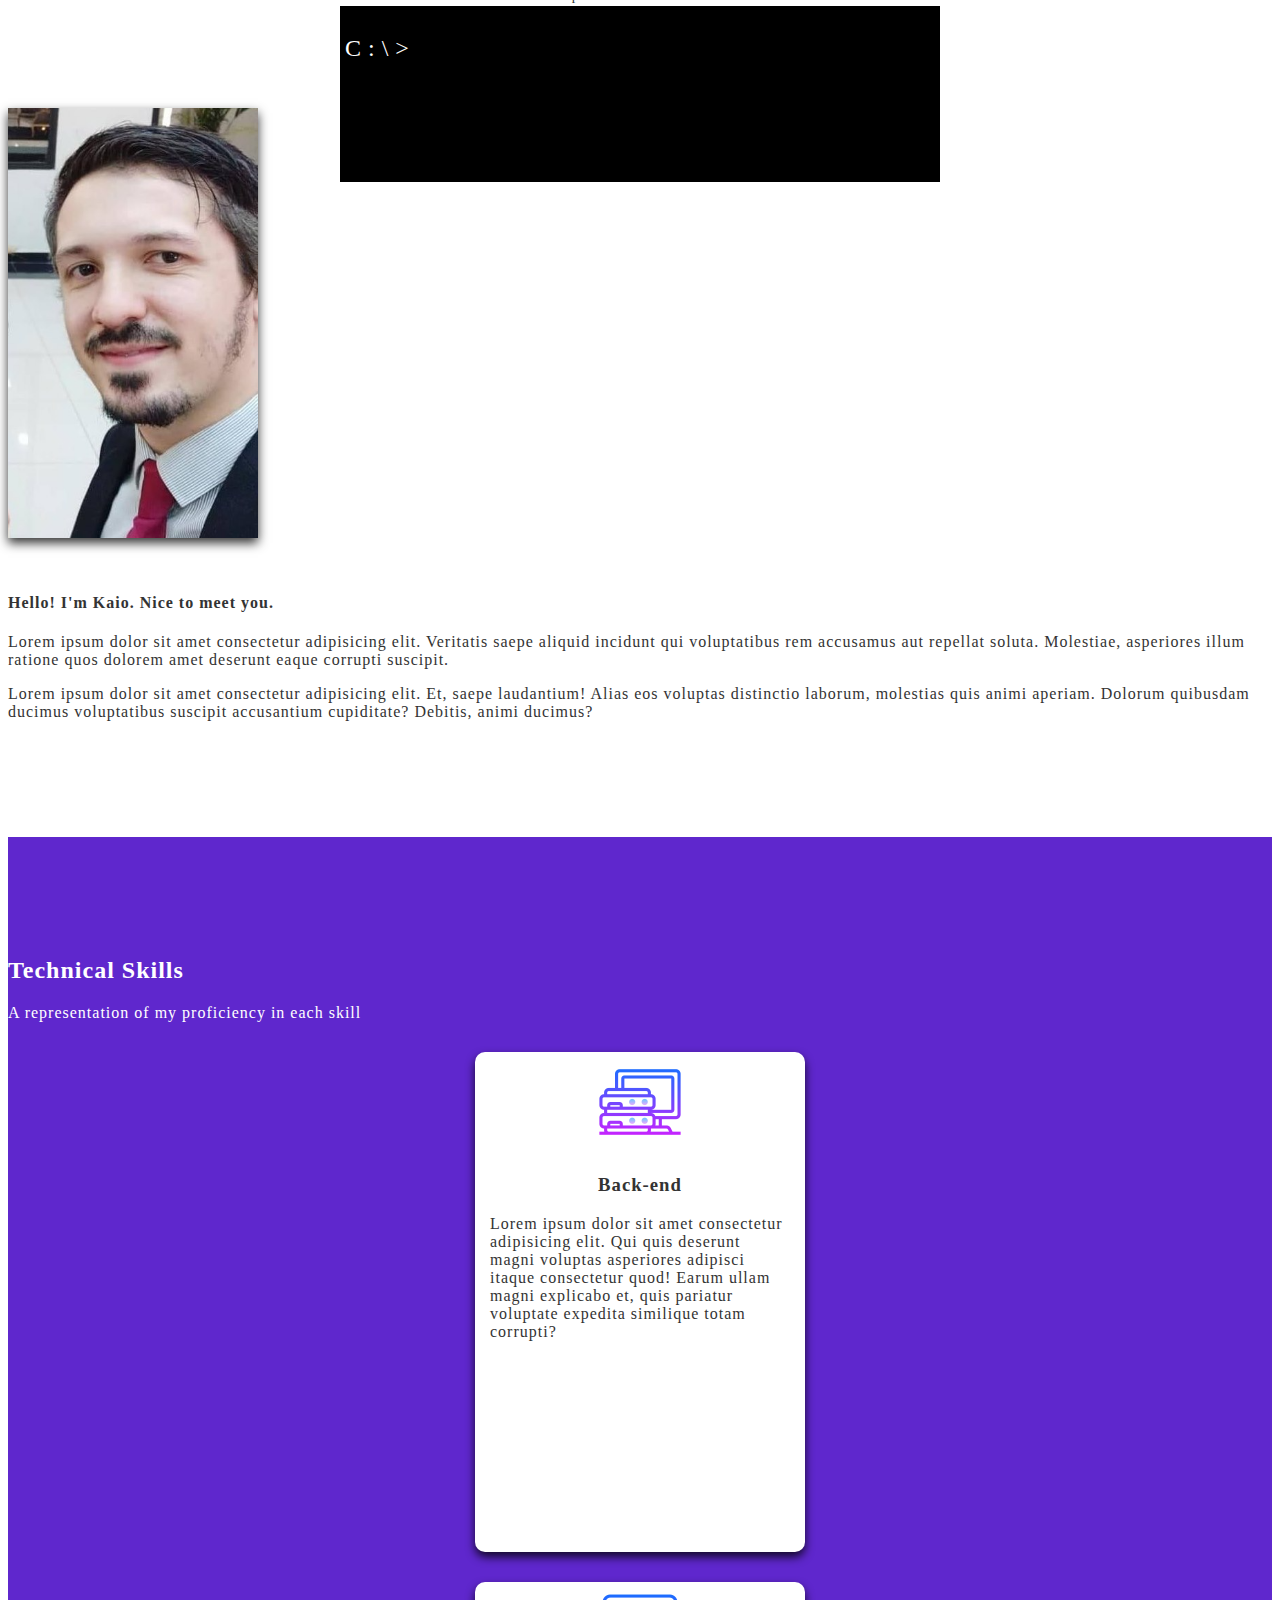
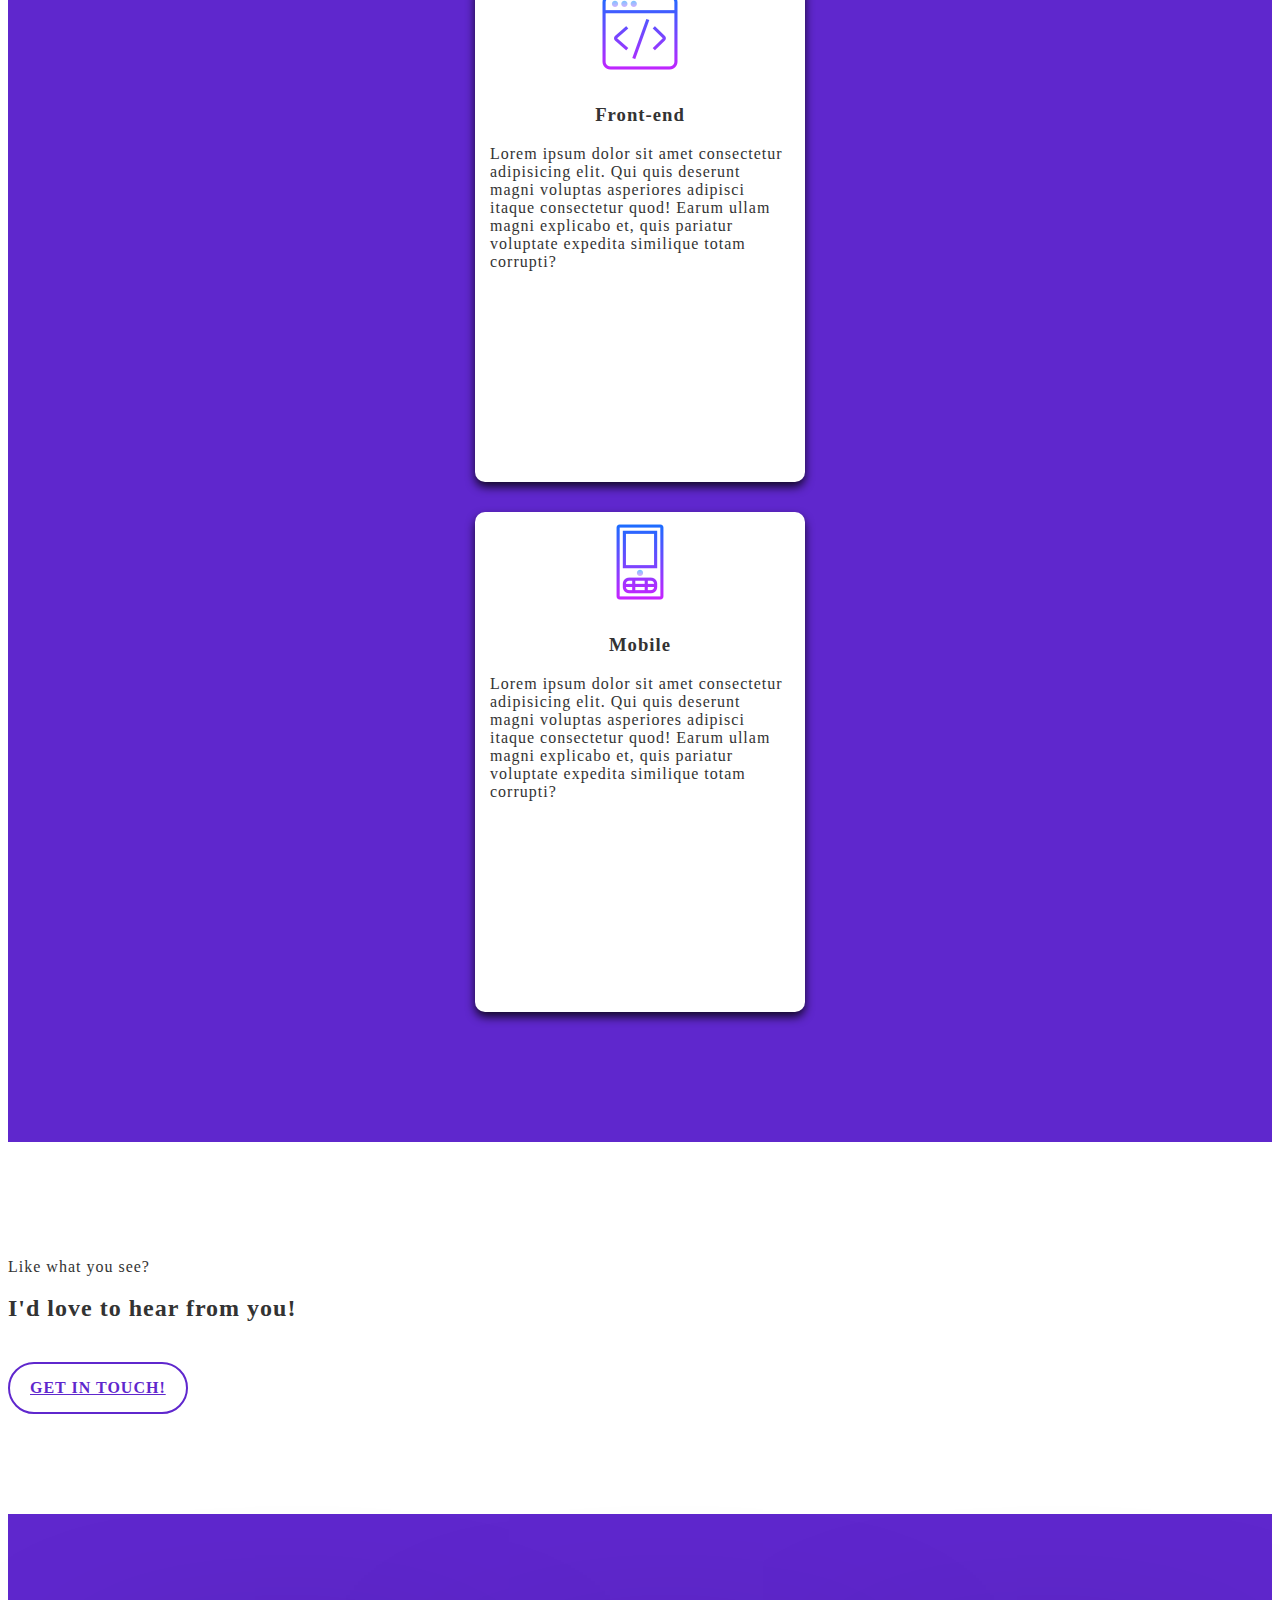
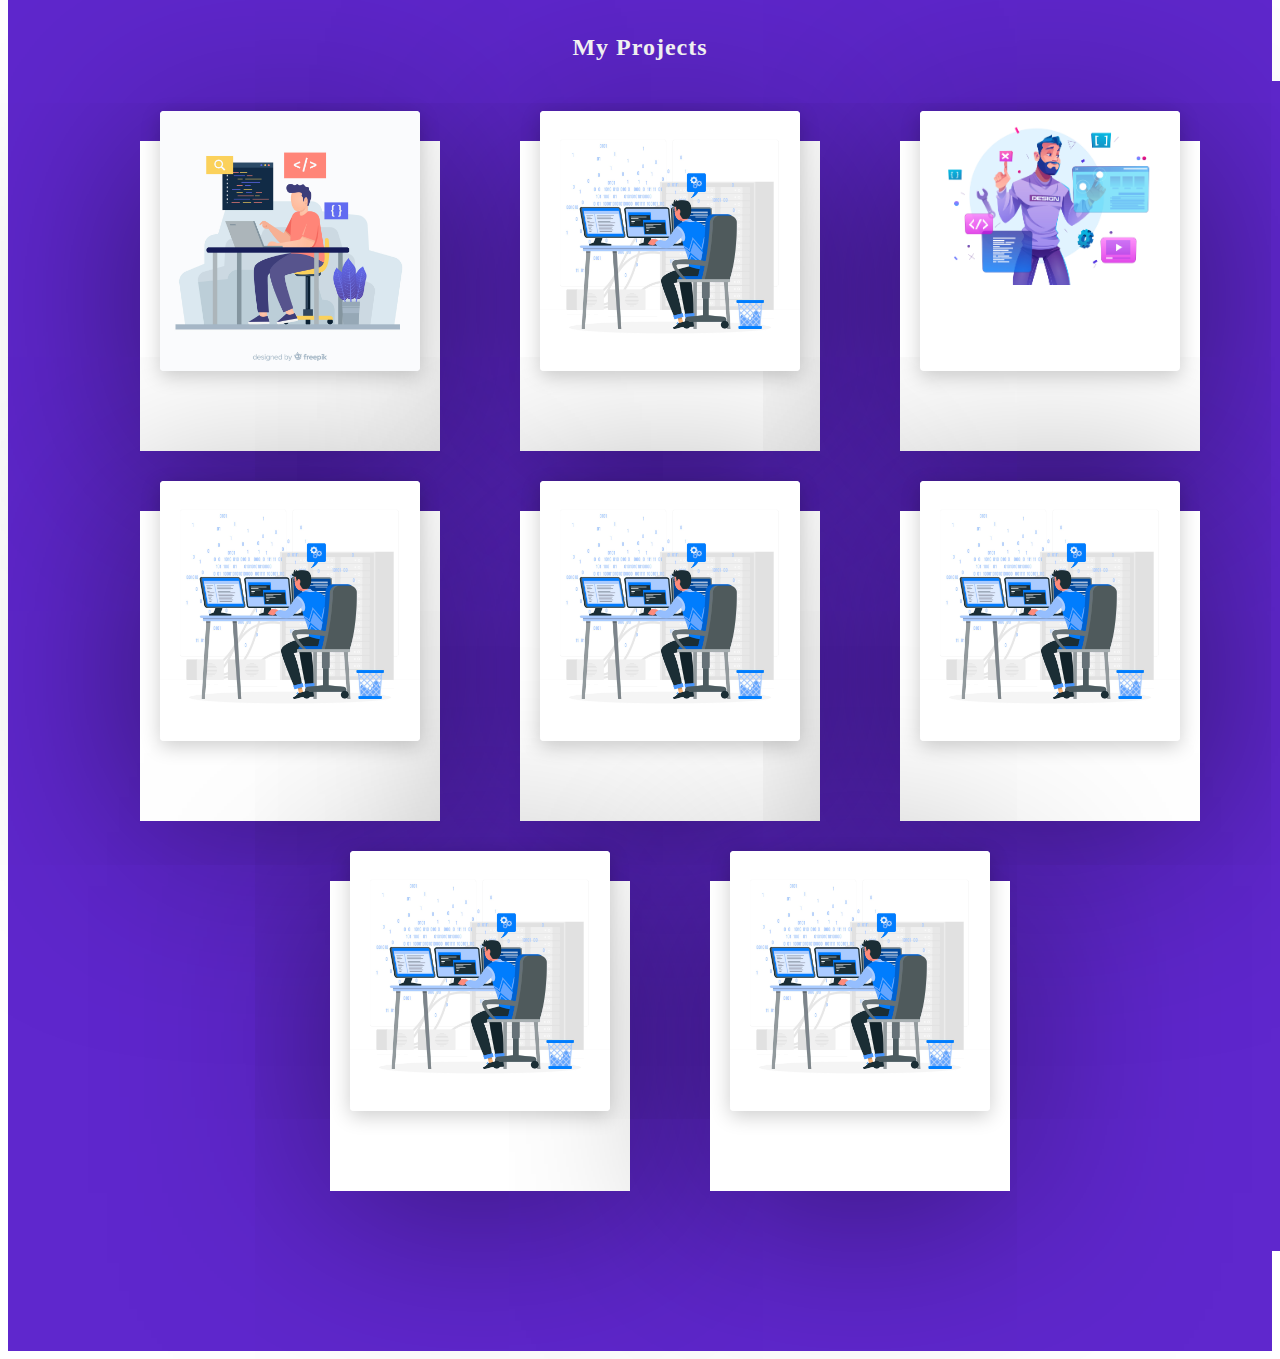
==== index.html @ 1a6bdb01 "first - push project" ====
<!DOCTYPE html>
<html lang="en">
  <head>
    <meta charset="UTF-8" />
    <meta name="viewport" content="width=device-width, initial-scale=1.0" />
    <title>Kaio Pomini Portfolio</title>

    <link rel="stylesheet" href="css/superslides.css" />
    <link rel="stylesheet" href="css/owl.carousel.min.css" />
    <link
      rel="stylesheet"
      href="https://cdn.jsdelivr.net/npm/bootstrap@4.5.3/dist/css/bootstrap.min.css"
      integrity="sha384-TX8t27EcRE3e/ihU7zmQxVncDAy5uIKz4rEkgIXeMed4M0jlfIDPvg6uqKI2xXr2"
      crossorigin="anonymous"
    />
    <script
      src="https://code.jquery.com/jquery-3.5.1.js"
      integrity="sha256-QWo7LDvxbWT2tbbQ97B53yJnYU3WhH/C8ycbRAkjPDc="
      crossorigin="anonymous"
    ></script>
    <link rel="stylesheet" href="css/style.css" />
  </head>

  <body>
    <div id="slides">
      <div class="overlay"></div>
      <div class="slides-container">
        <img src="img/dev-img.jpg" alt="" />
        <img src="img/dev2-img.jpg" alt="" />
        <img src="img/dev3-img.jpg" alt="" />
      </div>

      <div class="title-message">
        <div class="heading">
          <p class="main">KAIO POMINI</p>

          <div class="fake-terminal">
            <div class="menu-terminal">
              <img src="img/icons/terminal-icon.png" class="terminal-icon" />
              <span>Administrator: Command Prompt</span>
            </div>
            <div class="terminal-content">
              <p>C:\></p>
              <p class="typed"></p>
            </div>
          </div>
        </div>
      </div>
    </div>

    <div id="about" class="section">
      <div class="container">
        <div class="row">
          <div class="col-md-5">
            <img src="img/me.png" alt="about" class="about-image" />
          </div>
          <div class="col md-7">
            <h4>Hello! I'm Kaio. Nice to meet you.</h4>
            <p>
              Lorem ipsum dolor sit amet consectetur adipisicing elit. Veritatis
              saepe aliquid incidunt qui voluptatibus rem accusamus aut repellat
              soluta. Molestiae, asperiores illum ratione quos dolorem amet
              deserunt eaque corrupti suscipit.
            </p>
            <p>
              Lorem ipsum dolor sit amet consectetur adipisicing elit. Et, saepe
              laudantium! Alias eos voluptas distinctio laborum, molestias quis
              animi aperiam. Dolorum quibusdam ducimus voluptatibus suscipit
              accusantium cupiditate? Debitis, animi ducimus?
            </p>
          </div>
        </div>
      </div>
    </div>

    <div id="skills" class="skills-section section">
      <div class="container">
        <div class="row">
          <div class="col-md-12 text-center">
            <h2>Technical Skills</h2>
            <p>A representation of my proficiency in each skill</p>
					</div>
				</div>
				<div class="row justify-content-md-center">
					<div class="col-lg-4 flex-center">
						<div class="card-container">
							<img src="img/back-end.png">
							<h3>Back-end</h3>
							<p>Lorem ipsum dolor sit amet consectetur adipisicing elit. Qui quis deserunt magni voluptas asperiores adipisci itaque consectetur quod! Earum ullam magni explicabo et, quis pariatur voluptate expedita similique totam corrupti?</p>
						</div>
					</div>
					<div class="col-lg-4 flex-center">
						<div class="card-container">
							<img src="img/front-end.png">
							<h3>Front-end</h3>
							<p>Lorem ipsum dolor sit amet consectetur adipisicing elit. Qui quis deserunt magni voluptas asperiores adipisci itaque consectetur quod! Earum ullam magni explicabo et, quis pariatur voluptate expedita similique totam corrupti?</p>
						</div>
					</div>
					<div class="col-lg-4 flex-center">
						<div class="card-container">
							<img src="img/mobile.png">
							<h3>Mobile</h3>
							<p>Lorem ipsum dolor sit amet consectetur adipisicing elit. Qui quis deserunt magni voluptas asperiores adipisci itaque consectetur quod! Earum ullam magni explicabo et, quis pariatur voluptate expedita similique totam corrupti?</p>
						</div>
					</div>
				</div>
					

          <!-- <div class="owl-carousel owl-theme">
            <div class="item"><h4>1</h4></div>
            <div class="item"><h4>2</h4></div>
            <div class="item"><h4>3</h4></div>
            <div class="item"><h4>4</h4></div>
            <div class="item"><h4>5</h4></div>
            <div class="item"><h4>6</h4></div>
            <div class="item"><h4>7</h4></div>
            <div class="item"><h4>8</h4></div>
            <div class="item"><h4>9</h4></div>
            <div class="item"><h4>10</h4></div>
            <div class="item"><h4>11</h4></div>
            <div class="item"><h4>12</h4></div>
					</div> -->
					

        
      </div>
		</div>
		
		<div id="contact" class="contact-section section">
			<div class="col-md-12 text-center">
				<p class="sub-heading">Like what you see?</p>
				<h2>I'd love to hear from you!</h2>
				<a href="mailTo:kaiopomini@gmail.com" class="contact-button"> GET IN TOUCH!</a>
			</div>
		</div>


		<div id="preview-projects" class="preview-projects-section section">
			<h2>My Projects</h2>
			<div class="card-projects-container">
				<div class="card-projects">
					
					<div class="img-box">
						<img src="img/dev-img.jpg">
					</div>
					<div class="content">
						<h2>My first site</h2>
						<p>Node.js, express, handlebars, css, html, mongodb, javascript</p>
						<a href="" class="button git">GIT</a>
						<a href="" class="button preview">Preview</a>
					</div>
				</div>

				<div class="card-projects">
					<div class="img-box">
						<img src="img/dev2-img.jpg">
					</div>
					<div class="content">
						<h2>My second project site</h2>
						<p>Node.js, express, handlebars, css, html, mongodb, javascript, bootstrap</p>
						<a href="" class="button git">GIT</a>
						<a href="" class="button preview">Preview</a>
					</div>
				</div>

				<div class="card-projects">
					<div class="img-box">
						<img src="img/dev3-img.jpg">
					</div>
					<div class="content">
						<h2>More Projects</h2>
						<p>Node.js, express, handlebars, css, html</p>
						<a href="" class="button git">GIT</a>
						<a href="" class="button preview">Preview</a>
					</div>
				</div>

				<div class="card-projects">
					<div class="img-box">
						<img src="img/dev2-img.jpg">
					</div>
					<div class="content">
						<h2>My second project site</h2>
						<p>Node.js, express, handlebars, css, html, mongodb, javascript, bootstrap</p>
						<a href="" class="button git">GIT</a>
						<a href="" class="button preview">Preview</a>
					</div>
				</div>

				<div class="card-projects">
					<div class="img-box">
						<img src="img/dev2-img.jpg">
					</div>
					<div class="content">
						<h2>My second project site</h2>
						<p>Node.js, express, handlebars, css, html, mongodb, javascript, bootstrap</p>
						<a href="" class="button git">GIT</a>
						<a href="" class="button preview">Preview</a>
					</div>
				</div>

				<div class="card-projects">
					<div class="img-box">
						<img src="img/dev2-img.jpg">
					</div>
					<div class="content">
						<h2>My second project site</h2>
						<p>Node.js, express, handlebars, css, html, mongodb, javascript, bootstrap</p>
						<a href="" class="button git">GIT</a>
						<a href="" class="button preview">Preview</a>
					</div>
				</div>

				<div class="card-projects">
					<div class="img-box">
						<img src="img/dev2-img.jpg">
					</div>
					<div class="content">
						<h2>My second project site</h2>
						<p>Node.js, express, handlebars, css, html, mongodb, javascript, bootstrap</p>
						<a href="" class="button git">GIT</a>
						<a href="" class="button preview">Preview</a>
					</div>
				</div>

				<div class="card-projects">
					<div class="img-box">
						<img src="img/dev2-img.jpg">
					</div>
					<div class="content">
						<h2>My second project site</h2>
						<p>Node.js, express, handlebars, css, html, mongodb, javascript, bootstrap</p>
						<a href="" class="button git">GIT</a>
						<a href="" class="button preview">Preview</a>
					</div>
				</div>

			</div>
		</div>

		



    <script src="js/owl.carousel.min.js"></script>
    <script src="js/typed.min.js"></script>
    <script src="js/jquery.superslides.min.js"></script>
    <script
      src="https://cdn.jsdelivr.net/npm/popper.js@1.16.1/dist/umd/popper.min.js"
      integrity="sha384-9/reFTGAW83EW2RDu2S0VKaIzap3H66lZH81PoYlFhbGU+6BZp6G7niu735Sk7lN"
      crossorigin="anonymous"
    ></script>
    <script
      src="https://cdn.jsdelivr.net/npm/bootstrap@4.5.3/dist/js/bootstrap.min.js"
      integrity="sha384-w1Q4orYjBQndcko6MimVbzY0tgp4pWB4lZ7lr30WKz0vr/aWKhXdBNmNb5D92v7s"
      crossorigin="anonymous"
    ></script>
    <script src="./js/script.js"></script>
  </body>
</html>
---- css/superslides.css ----
#slides {
  position: relative;
}
#slides .slides-container {
  display: none;
}
#slides .scrollable {
  *zoom: 1;
  position: relative;
  top: 0;
  left: 0;
  overflow-y: auto;
  -webkit-overflow-scrolling: touch;
  height: 100%;
}
#slides .scrollable:after {
  content: "";
  display: table;
  clear: both;
}

.slides-navigation {
  margin: 0 auto;
  position: absolute;
  z-index: 3;
  top: 46%;
  width: 100%;
}
.slides-navigation a {
  position: absolute;
  display: block;
}
.slides-navigation a.prev {
  left: 0;
}
.slides-navigation a.next {
  right: 0;
}

.slides-pagination {
  position: absolute;
  z-index: 3;
  bottom: 0;
  text-align: center;
  width: 100%;
}
.slides-pagination a {
  border: 2px solid #222;
  border-radius: 15px;
  width: 10px;
  height: 10px;
  display: -moz-inline-stack;
  display: inline-block;
  vertical-align: middle;
  *vertical-align: auto;
  zoom: 1;
  *display: inline;
  background-image: url("[data-uri]");
  margin: 2px;
  overflow: hidden;
  text-indent: -100%;
}
.slides-pagination a.current {
  background: #222;
}
---- css/style.css ----
/* welcome page - Slides */

body{
    font-size: 16px;
    color: #333;
    background-color: #fff;
    letter-spacing: 1px;
}
.overlay {
    width: 100%;
    height: 100%;
    position: absolute;
    z-index: 4;
    background-color: rgba(0, 0, 0, 0.3);
    
}
.slides-container {
    filter: blur(4px)
}


.title-message {
    position: absolute;
    width: 100%;
    height: 320px;
    top: 50%;
    z-index: 5;
    text-align: center;
    margin-top: -150px;
  

}
.title-message .heading p {
    color: #fff;
    text-shadow: 3px 3px 02px rgba(0, 0, 0, 1);
    font-weight: 100;
    letter-spacing: 7px
}

.title-message .heading .main {
    font-size: 50px;
}


.typed-cursor {
    color: #fff;
    font-weight: 1000;
}

.fake-terminal {
    width: 600px;
    height: 200px;
    background: #000;
    position: absolute;
    top: 70%;  
    left: 50%;
    transform: translate(-50%,-50%);
    border: 1px solid #fff;
}
.menu-terminal {
    height: 24px;
    background: #fff;
    text-align: left;
    padding-left: 5px;
    font-size: 14px;
}

.terminal-content{
    display: flex;
    padding-left: 5px;
    padding-top: 5px;
    font-size: 24px;
}
.terminal-icon {
    width: 18px;
    height: 18px;
    background-size: cover;
    background-repeat: no-repeat;
}

/* about */
.section {
    padding: 100px 0;
}

.about-image {
    max-width: 100%;
    width: 250px;
    box-shadow: 0px 5px 10px rgba(0, 0, 0, 0.8);
    margin-bottom: 30px;
}

/* skills section */
.skills-section{
    background-color: #5f27cd;
    color: #fff;

}

/* cards */
.flex-center {
    display: flex;
    align-items: center;
    justify-content: center;
    margin: 30px 0
}
.card-container{
    min-width: 300px;
    max-width: 300px;
    height: 500px;
    padding: 0 15px;
    background-color: #fff;
    color: #333;
    border-radius: 10px;
    box-shadow: 0px 5px 10px rgba(0, 0, 0, 0.8);

}
.card-container img {
    position: relative; 
    left: 50%;
    transform: translateX(-50%);
}
.card-container h3 {
    text-align: center;
}

/* contact */

.contact-button {
    color: #5f27cd;
    font-weight: bold;
    padding: 15px 20px;
    display: inline-block;
    margin-top: 20px;
    border: 2px solid #5f27cd;
    border-radius: 30px;
    transition: 0.5s;
    
}

.contact-button:hover {
    text-decoration: none;
    color: #fff;
    background-color: #5f27cd;
}

/* projects preview */  

.preview-projects-section {
    /* margin: 0; */
    /* padding: 0; */
    /* display: flex; */
    justify-content:center;
    align-items:center;
    background-color: #5f27cd;
    color: #fff;
    text-align: center;

}

.card-projects-container {
    background-color: #5f27cd;
    position: relative;
    width: 100%;
    min-height: 650px;
    display: flex;
    justify-content: center;
    align-items: center;
    flex-wrap: wrap;
    padding: 30px;
    
}

.card-projects-container .card-projects {
    position: relative;
    max-width: 300px;
    height: 250px;
    background: #fff;
    margin: 30px 40px;
    padding: 30px 0;

    flex-direction: column;
    box-shadow: 0 5px 202px rgba(0, 0, 0, 0.5);
    transition: 0.3s ease-in-out;

}
.card-projects-container .card-projects:hover {
    height:500px;
}

.card-projects-container .card-projects .img-box {
    position: relative;
    width: 260px;
    height: 260px;
    top: -60px;
    left: 20px;
    z-index: 5;
    box-shadow: 0 5px 20px rgba(0, 0, 0, 0.2);
    background-color: #fff;
    border-radius: 4px;
}

.card-projects-container .card-projects .img-box img {
    max-height: 100%;
    max-width: 100%;
    border-radius: 4px;

}

.card-projects-container .card-projects .content{
    position: relative;
    margin-top: -140px;
    padding: 10px 15px;
    text-align: center;
    color: #111;
    visibility: hidden;
    opacity: 0;
    transition: 0.3s ease-in-out;
}

.card-projects-container .card-projects:hover .content{
    
    visibility: visible;
    opacity: 1;
    margin-top: -40px;
    transition-delay: 0.3s;
}

.card-projects-container .card-projects .content .button {
    color: #5f27cd;
    font-weight: bold;
    position: absolute;
    padding: 5px;
    /* bottom: -25px; */
    display: inline-block;
    border: 2px solid #5f27cd;
    border-radius: 30px;
    transition: 0.5s;
    
}
.card-projects-container .card-projects .content .button.preview{
    right: 25%;

}
.card-projects-container .card-projects .content .button.git{
    left: 25%;
}
.card-projects-container .card-projects .content .button:hover {
    text-decoration: none;
    color: #fff;
    background-color: #5f27cd;
}
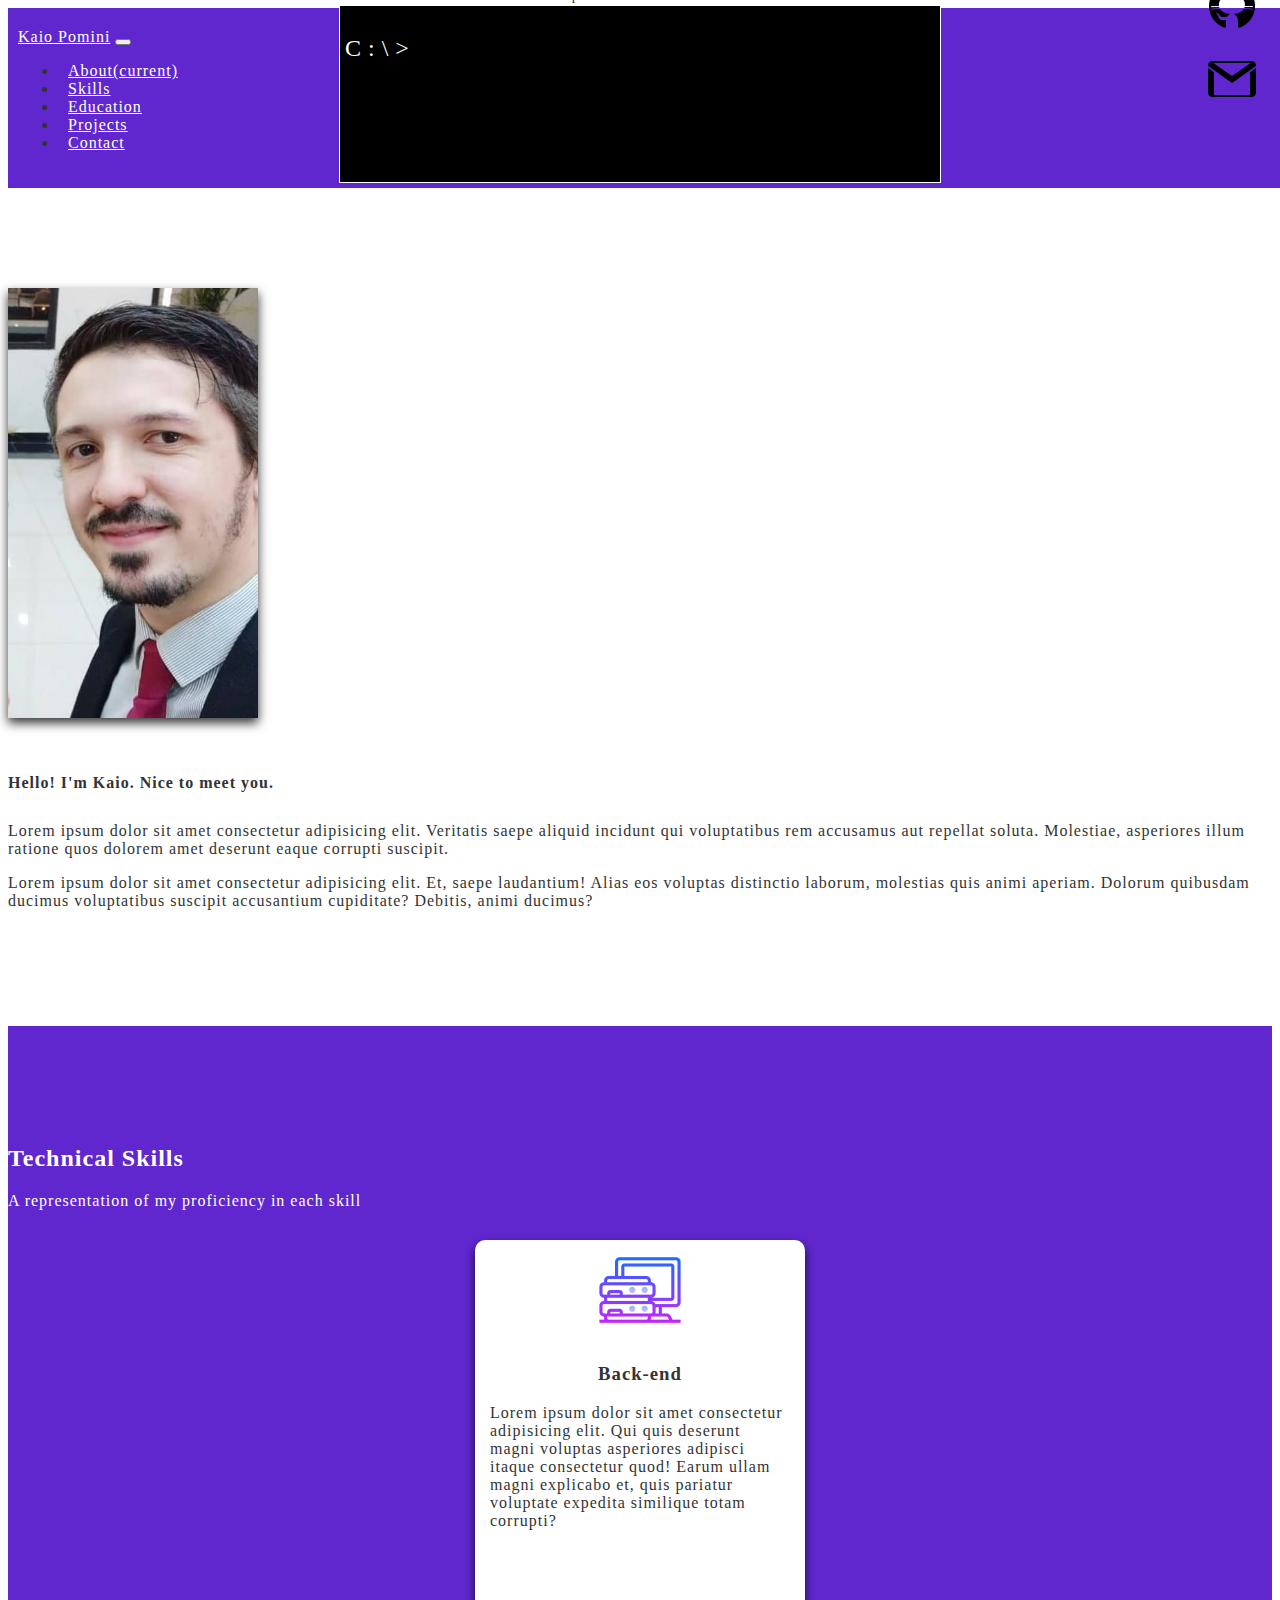
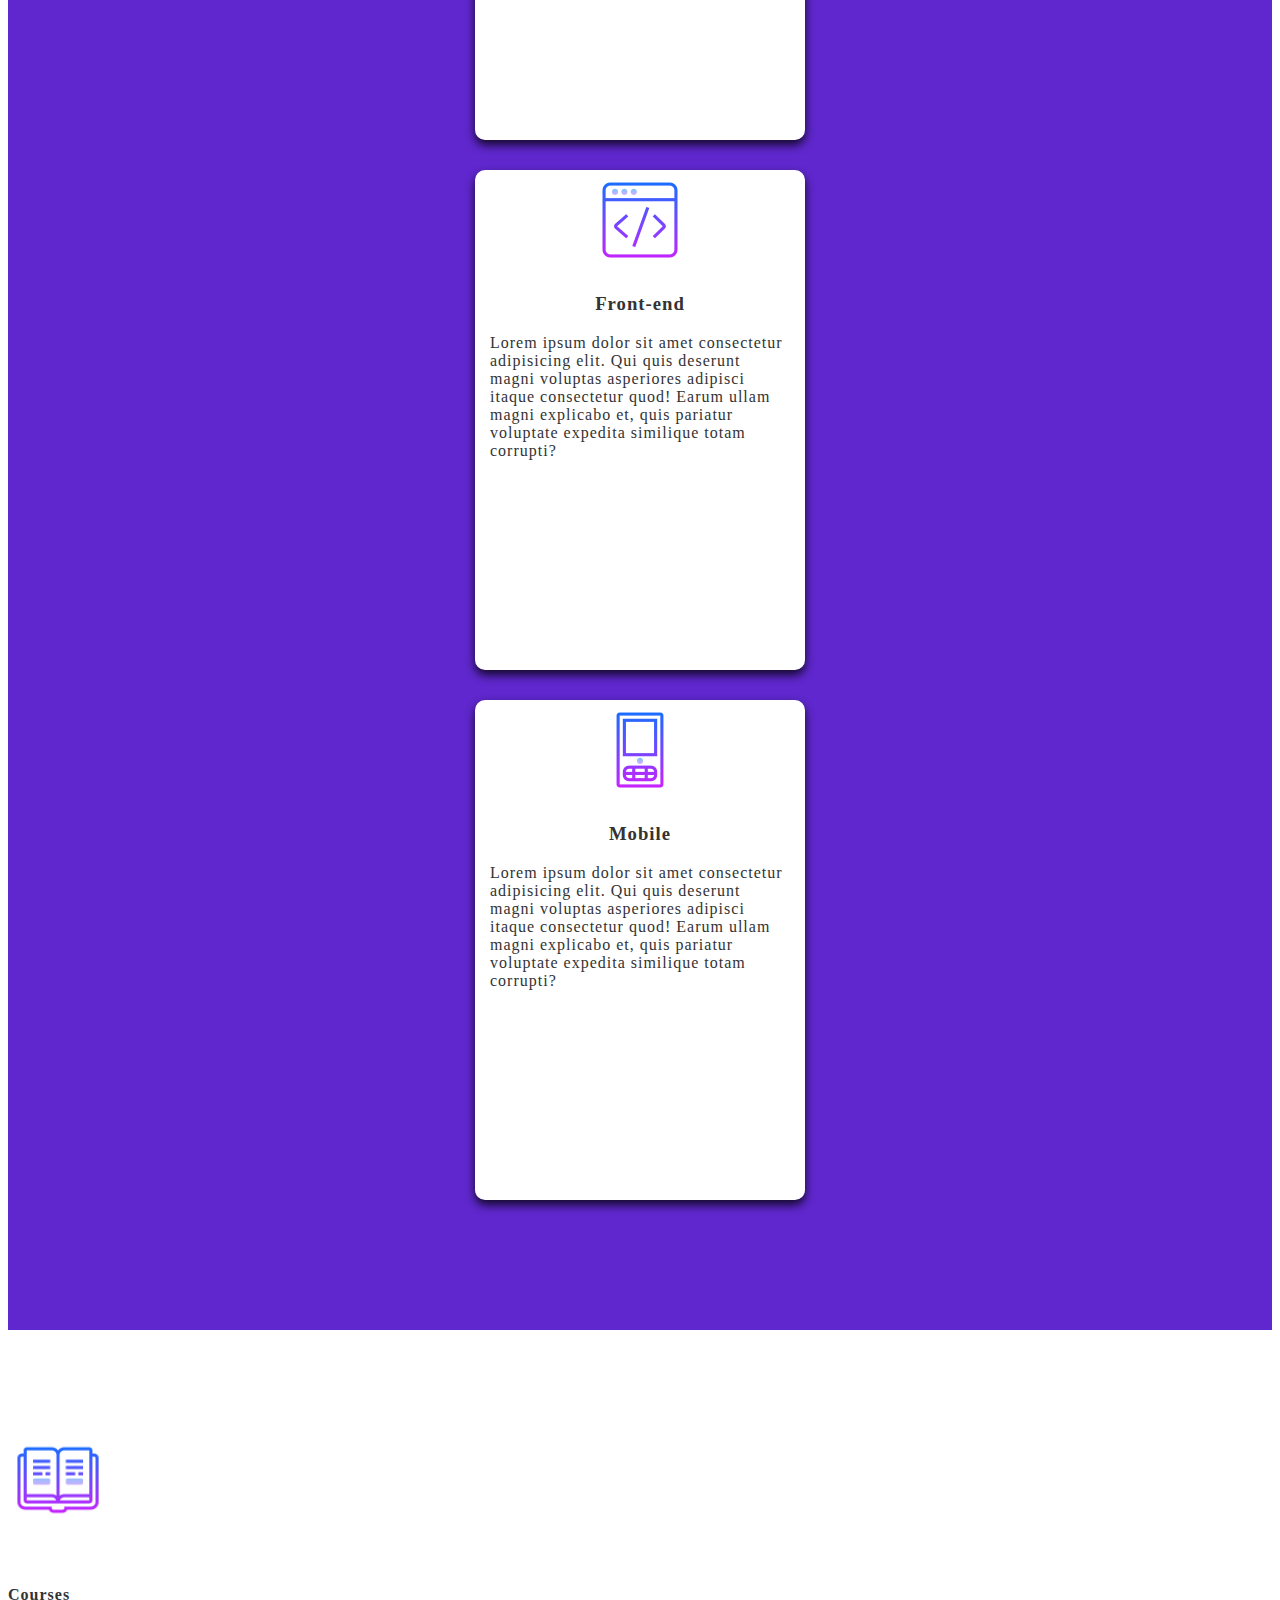
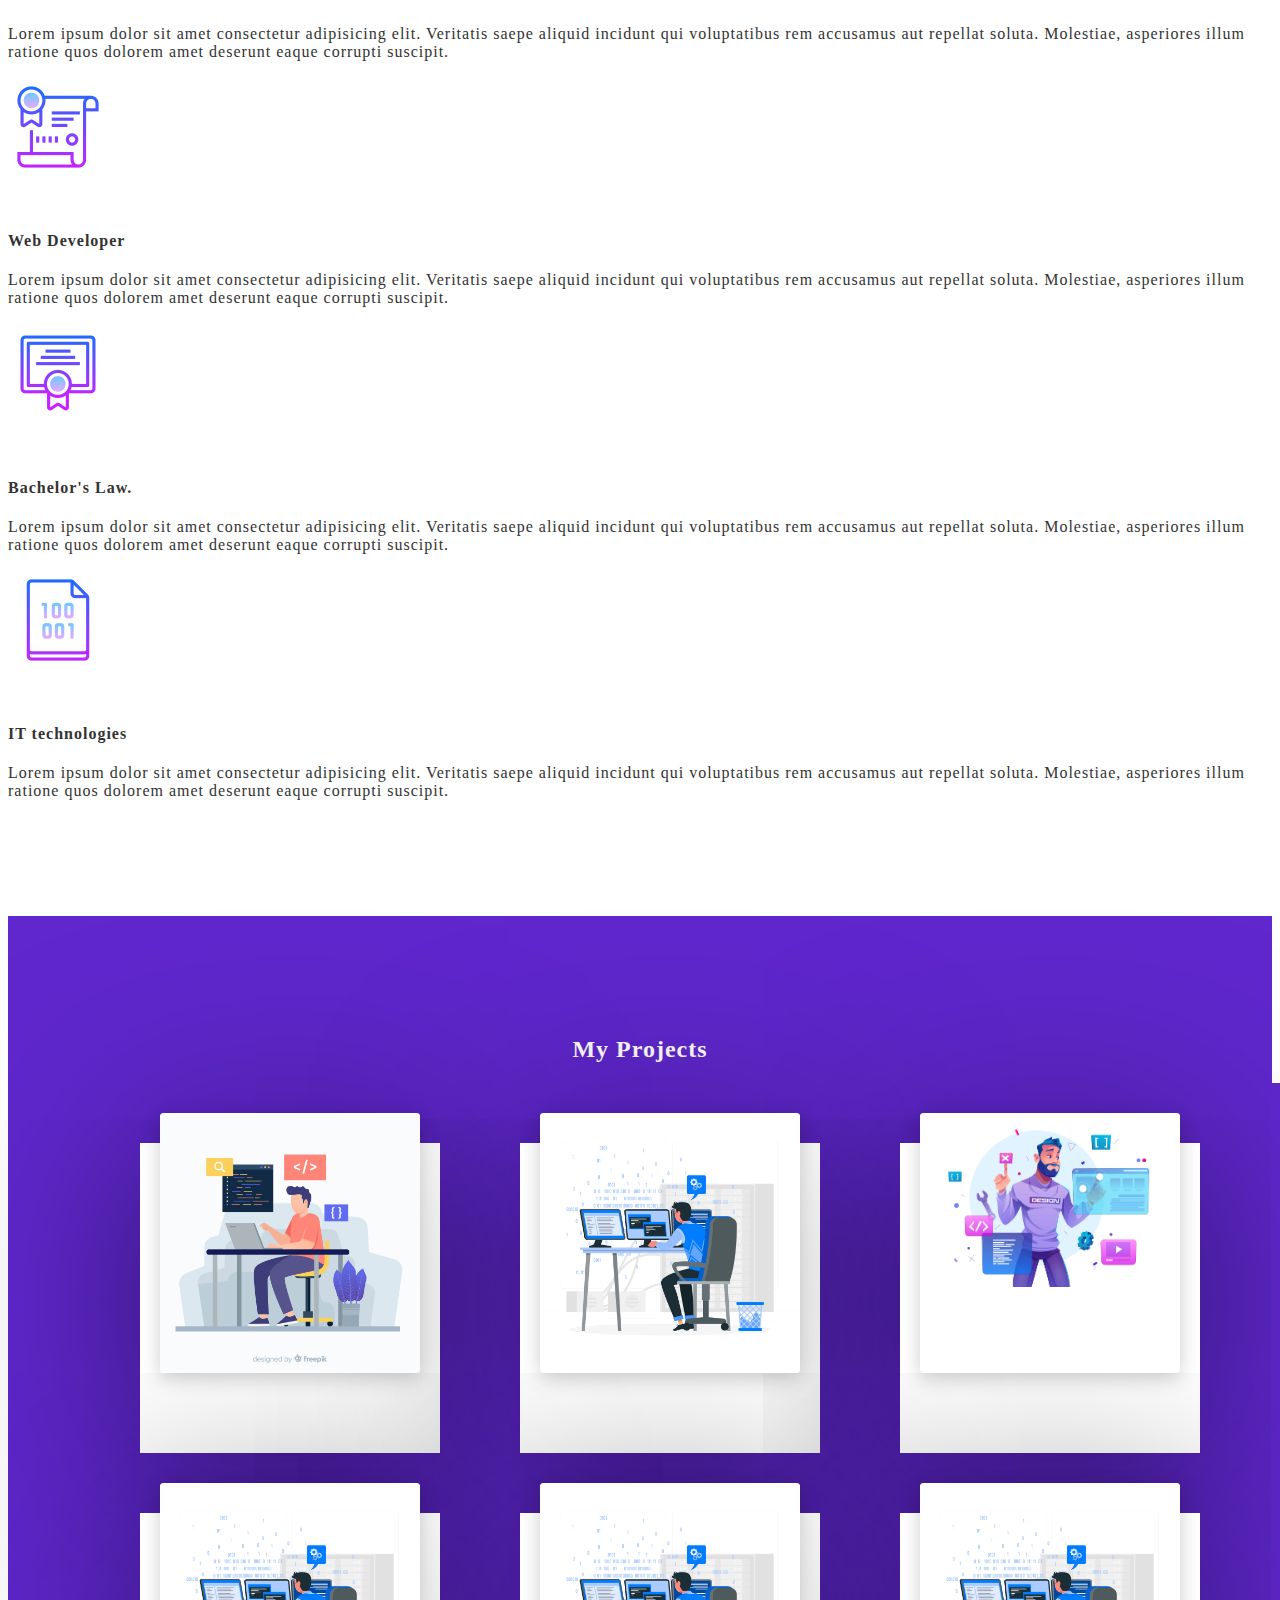
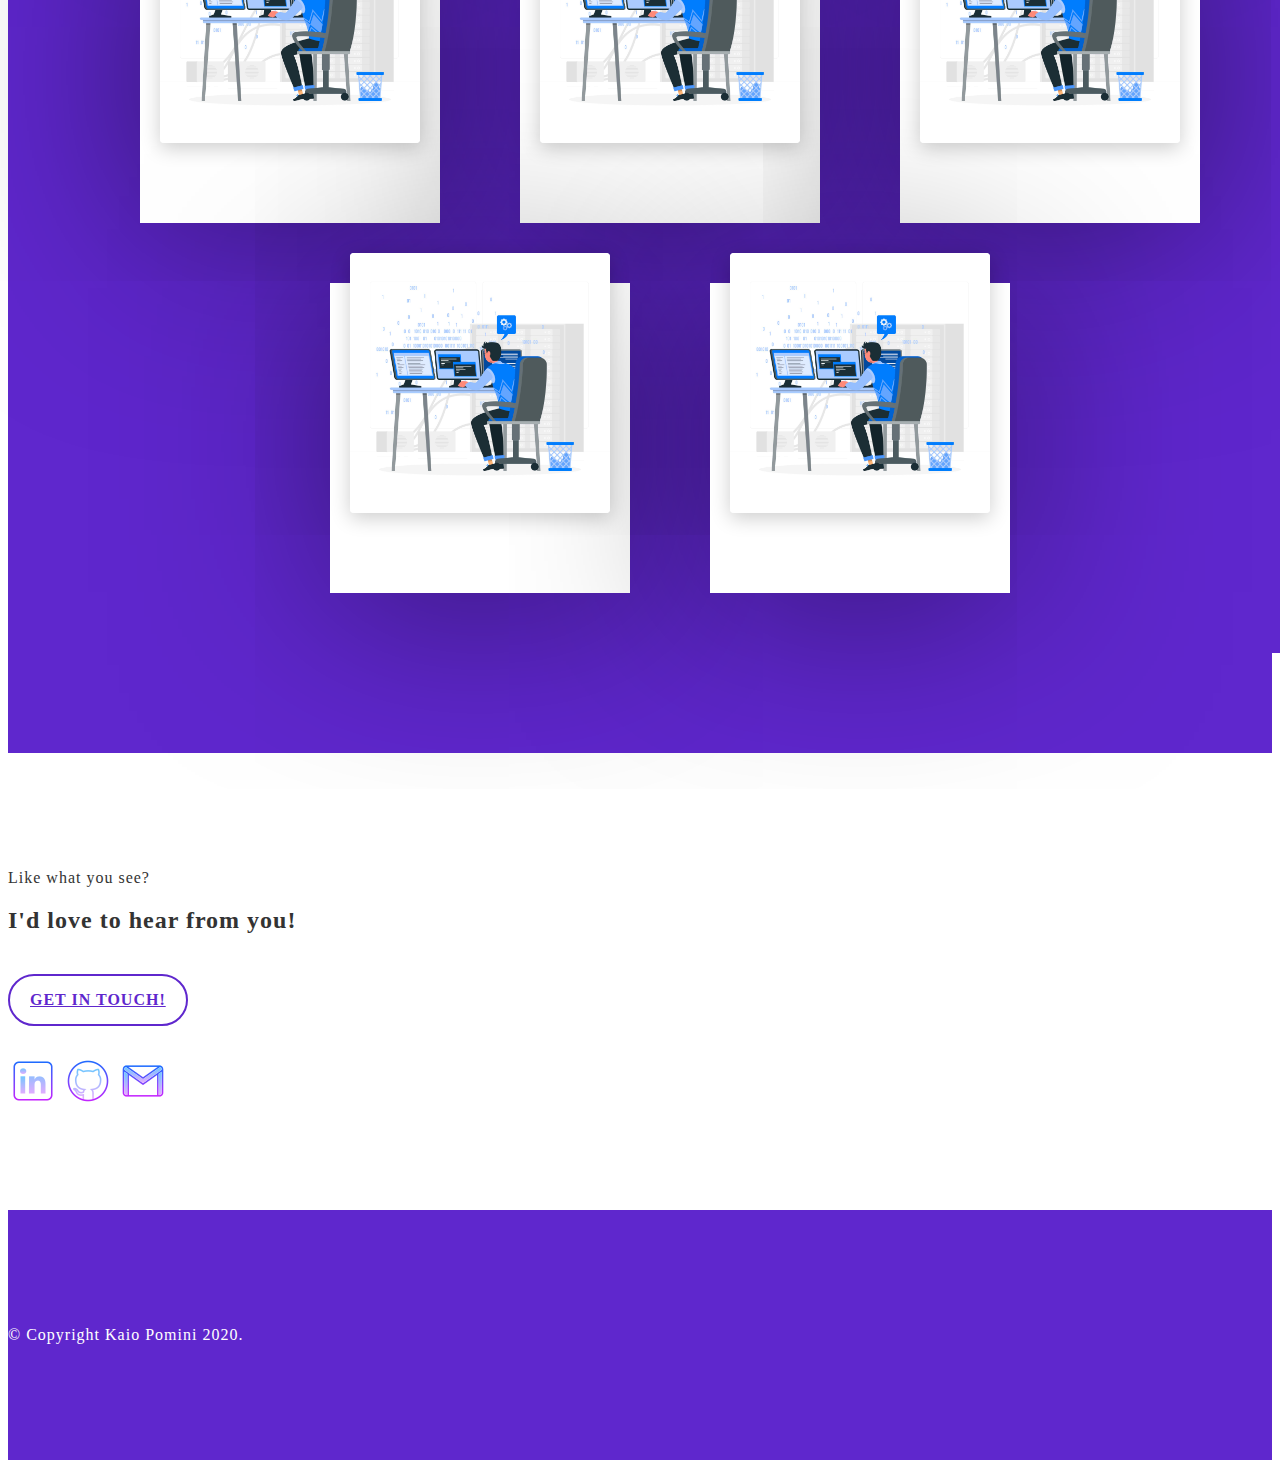
==== commit 09998c2c: "all sections working well" ====
--- a/index.html
+++ b/index.html
@@ -45,8 +45,48 @@
             </div>
           </div>
         </div>
-      </div>
-    </div>
+			</div>
+			
+			<div class="down">
+				<a href="#about" target="_blank"><img src="img/icons/down-64.png" alt=""></a>
+			</div>
+
+			<div class="social-media">
+
+				<a href="https://www.linkedin.com/in/kaiopomini/" target="_blank" ><img src="img/icons/icons8-linkedin-50-dark.png" alt=""></a>
+				<a href="https://github.com/kaiopomini" target="_blank" ><img src="img/icons/icons8-github-50-dark.png" alt=""></a>
+				<a href="mailTo:kaiopomini@gmail.com" ><img src="img/icons/icons8-gmail-50-dark.png" alt=""></a>
+			
+			</div>
+		</div>
+		
+		<nav id="navigation" class="navbar navbar-expand-md">
+			<a class="navbar-brand" href="#slides">Kaio Pomini</a>
+			
+			<button class="navbar-toggler" type="button" data-toggle="collapse" data-target="#navbarNav" aria-controls="navbarNav" aria-expanded="false" aria-label="Toggle navigation">
+				<span class="navbar-toggler-icon"></span>
+			</button>
+			
+			<div class="collapse navbar-collapse" id="navbarNav">
+				<ul class="navbar-nav">
+					<li class="nav-item active">
+						<a class="nav-link" href="#about">About<span class="sr-only">(current)</span></a>
+					</li>
+					<li class="nav-item">
+						<a class="nav-link" href="#skills">Skills</a>
+					</li>
+					<li class="nav-item">
+						<a class="nav-link" href="#education">Education</a>
+					</li>
+					<li class="nav-item">
+						<a class="nav-link" href="#projects">Projects</a>
+					</li>
+					<li class="nav-item">
+						<a class="nav-link" href="#contact">Contact</a>
+					</li>
+				</ul>
+			</div>
+		</nav>
 
     <div id="about" class="section">
       <div class="container">
@@ -54,7 +94,7 @@
           <div class="col-md-5">
             <img src="img/me.png" alt="about" class="about-image" />
           </div>
-          <div class="col md-7">
+          <div class="col-md-7">
             <h4>Hello! I'm Kaio. Nice to meet you.</h4>
             <p>
               Lorem ipsum dolor sit amet consectetur adipisicing elit. Veritatis
@@ -125,120 +165,194 @@
         
       </div>
 		</div>
-		
+
+    <div id="education" class="education-section section">
+      <div class="container">
+        <div class="row">
+					
+					<div class="col-md-3">
+						<img src="img/icons/icons8-course-96.png" alt="course" class="course-image" />
+					</div>
+					<div class="col-md-9">
+						<h4>Courses</h4>
+						<p>
+							Lorem ipsum dolor sit amet consectetur adipisicing elit. Veritatis
+							saepe aliquid incidunt qui voluptatibus rem accusamus aut repellat
+							soluta. Molestiae, asperiores illum ratione quos dolorem amet
+							deserunt eaque corrupti suscipit.
+						</p>
+					</div>
+
+						<div class="col-md-3">
+							<img src="img/icons/icons8-diploma-1-100.png" alt="course" class="course-image" />
+						</div>
+						<div class="col-md-9">
+							<h4>Web Developer</h4>
+							<p>
+								Lorem ipsum dolor sit amet consectetur adipisicing elit. Veritatis
+								saepe aliquid incidunt qui voluptatibus rem accusamus aut repellat
+								soluta. Molestiae, asperiores illum ratione quos dolorem amet
+								deserunt eaque corrupti suscipit.
+							</p>
+						</div>
+						
+					
+					<div class="col-md-3">
+            <img src="img/icons/icons8-diploma-100.png" alt="course" class="course-image" />
+          </div>
+          <div class="col-md-9">
+            <h4>Bachelor's Law.</h4>
+            <p>
+              Lorem ipsum dolor sit amet consectetur adipisicing elit. Veritatis
+              saepe aliquid incidunt qui voluptatibus rem accusamus aut repellat
+              soluta. Molestiae, asperiores illum ratione quos dolorem amet
+              deserunt eaque corrupti suscipit.
+            </p>
+					</div>
+					
+				</div>
+				
+				<div class="row">
+          <div class="col-md-3">
+            <img src="img/icons/icons8-ficheiro-binário-100.png" alt="course" class="course-image" />
+          </div>
+          <div class="col-md-9">
+            <h4>IT technologies</h4>
+            <p>
+              Lorem ipsum dolor sit amet consectetur adipisicing elit. Veritatis
+              saepe aliquid incidunt qui voluptatibus rem accusamus aut repellat
+              soluta. Molestiae, asperiores illum ratione quos dolorem amet
+              deserunt eaque corrupti suscipit.
+            </p>
+            
+					</div>
+					
+        </div>
+      </div>
+    </div>
+
+		<div id="projects" class="preview-projects-section section">
+			<h2>My Projects</h2>
+			<div class="card-projects-container">
+				<div class="card-projects">
+					
+					<div class="img-box">
+						<img src="img/dev-img.jpg">
+					</div>
+					<div class="content">
+						<h2>My first site</h2>
+						<p>Node.js, express, handlebars, css, html, mongodb, javascript</p>
+						<a href="" class="button git">GIT</a>
+						<a href="" class="button preview">Preview</a>
+					</div>
+				</div>
+
+				<div class="card-projects">
+					<div class="img-box">
+						<img src="img/dev2-img.jpg">
+					</div>
+					<div class="content">
+						<h2>My second project site</h2>
+						<p>Node.js, express, handlebars, css, html, mongodb, javascript, bootstrap</p>
+						<a href="" class="button git">GIT</a>
+						<a href="" class="button preview">Preview</a>
+					</div>
+				</div>
+
+				<div class="card-projects">
+					<div class="img-box">
+						<img src="img/dev3-img.jpg">
+					</div>
+					<div class="content">
+						<h2>More Projects</h2>
+						<p>Node.js, express, handlebars, css, html</p>
+						<a href="" class="button git">GIT</a>
+						<a href="" class="button preview">Preview</a>
+					</div>
+				</div>
+
+				<div class="card-projects">
+					<div class="img-box">
+						<img src="img/dev2-img.jpg">
+					</div>
+					<div class="content">
+						<h2>My second project site</h2>
+						<p>Node.js, express, handlebars, css, html, mongodb, javascript, bootstrap</p>
+						<a href="" class="button git">GIT</a>
+						<a href="" class="button preview">Preview</a>
+					</div>
+				</div>
+
+				<div class="card-projects">
+					<div class="img-box">
+						<img src="img/dev2-img.jpg">
+					</div>
+					<div class="content">
+						<h2>My second project site</h2>
+						<p>Node.js, express, handlebars, css, html, mongodb, javascript, bootstrap</p>
+						<a href="" class="button git">GIT</a>
+						<a href="" class="button preview">Preview</a>
+					</div>
+				</div>
+
+				<div class="card-projects">
+					<div class="img-box">
+						<img src="img/dev2-img.jpg">
+					</div>
+					<div class="content">
+						<h2>My second project site</h2>
+						<p>Node.js, express, handlebars, css, html, mongodb, javascript, bootstrap</p>
+						<a href="" class="button git">GIT</a>
+						<a href="" class="button preview">Preview</a>
+					</div>
+				</div>
+
+				<div class="card-projects">
+					<div class="img-box">
+						<img src="img/dev2-img.jpg">
+					</div>
+					<div class="content">
+						<h2>My second project site</h2>
+						<p>Node.js, express, handlebars, css, html, mongodb, javascript, bootstrap</p>
+						<a href="" class="button git">GIT</a>
+						<a href="" class="button preview">Preview</a>
+					</div>
+				</div>
+
+				<div class="card-projects">
+					<div class="img-box">
+						<img src="img/dev2-img.jpg">
+					</div>
+					<div class="content">
+						<h2>My second project site</h2>
+						<p>Node.js, express, handlebars, css, html, mongodb, javascript, bootstrap</p>
+						<a href="" class="button git">GIT</a>
+						<a href="" class="button preview">Preview</a>
+					</div>
+				</div>
+
+			</div>
+		</div>
+
 		<div id="contact" class="contact-section section">
 			<div class="col-md-12 text-center">
 				<p class="sub-heading">Like what you see?</p>
 				<h2>I'd love to hear from you!</h2>
 				<a href="mailTo:kaiopomini@gmail.com" class="contact-button"> GET IN TOUCH!</a>
-			</div>
-		</div>
-
-
-		<div id="preview-projects" class="preview-projects-section section">
-			<h2>My Projects</h2>
-			<div class="card-projects-container">
-				<div class="card-projects">
-					
-					<div class="img-box">
-						<img src="img/dev-img.jpg">
-					</div>
-					<div class="content">
-						<h2>My first site</h2>
-						<p>Node.js, express, handlebars, css, html, mongodb, javascript</p>
-						<a href="" class="button git">GIT</a>
-						<a href="" class="button preview">Preview</a>
-					</div>
-				</div>
-
-				<div class="card-projects">
-					<div class="img-box">
-						<img src="img/dev2-img.jpg">
-					</div>
-					<div class="content">
-						<h2>My second project site</h2>
-						<p>Node.js, express, handlebars, css, html, mongodb, javascript, bootstrap</p>
-						<a href="" class="button git">GIT</a>
-						<a href="" class="button preview">Preview</a>
-					</div>
-				</div>
-
-				<div class="card-projects">
-					<div class="img-box">
-						<img src="img/dev3-img.jpg">
-					</div>
-					<div class="content">
-						<h2>More Projects</h2>
-						<p>Node.js, express, handlebars, css, html</p>
-						<a href="" class="button git">GIT</a>
-						<a href="" class="button preview">Preview</a>
-					</div>
-				</div>
-
-				<div class="card-projects">
-					<div class="img-box">
-						<img src="img/dev2-img.jpg">
-					</div>
-					<div class="content">
-						<h2>My second project site</h2>
-						<p>Node.js, express, handlebars, css, html, mongodb, javascript, bootstrap</p>
-						<a href="" class="button git">GIT</a>
-						<a href="" class="button preview">Preview</a>
-					</div>
-				</div>
-
-				<div class="card-projects">
-					<div class="img-box">
-						<img src="img/dev2-img.jpg">
-					</div>
-					<div class="content">
-						<h2>My second project site</h2>
-						<p>Node.js, express, handlebars, css, html, mongodb, javascript, bootstrap</p>
-						<a href="" class="button git">GIT</a>
-						<a href="" class="button preview">Preview</a>
-					</div>
-				</div>
-
-				<div class="card-projects">
-					<div class="img-box">
-						<img src="img/dev2-img.jpg">
-					</div>
-					<div class="content">
-						<h2>My second project site</h2>
-						<p>Node.js, express, handlebars, css, html, mongodb, javascript, bootstrap</p>
-						<a href="" class="button git">GIT</a>
-						<a href="" class="button preview">Preview</a>
-					</div>
-				</div>
-
-				<div class="card-projects">
-					<div class="img-box">
-						<img src="img/dev2-img.jpg">
-					</div>
-					<div class="content">
-						<h2>My second project site</h2>
-						<p>Node.js, express, handlebars, css, html, mongodb, javascript, bootstrap</p>
-						<a href="" class="button git">GIT</a>
-						<a href="" class="button preview">Preview</a>
-					</div>
-				</div>
-
-				<div class="card-projects">
-					<div class="img-box">
-						<img src="img/dev2-img.jpg">
-					</div>
-					<div class="content">
-						<h2>My second project site</h2>
-						<p>Node.js, express, handlebars, css, html, mongodb, javascript, bootstrap</p>
-						<a href="" class="button git">GIT</a>
-						<a href="" class="button preview">Preview</a>
-					</div>
-				</div>
-
-			</div>
-		</div>
-
-		
+				<div class="social-media-container">
+					<a href="https://www.linkedin.com/in/kaiopomini/" target="_blank" ><img src="img/icons/icons8-linkedin-50.png" alt=""></a>
+					<a href="https://github.com/kaiopomini" target="_blank" ><img src="img/icons/icons8-github-50.png" alt=""></a>
+					<a href="mailTo:kaiopomini@gmail.com" ><img src="img/icons/icons8-gmail-50.png" alt=""></a>
+				</div>
+				
+			</div>
+		</div>
+
+		<div class="footer-section section">
+			<div class="col-md-12 text-center">
+				<p>&copy; Copyright Kaio Pomini 2020.</p>
+			</div>
+		</div>
 
 
 
--- a/css/style.css
+++ b/css/style.css
@@ -41,6 +41,31 @@
     font-size: 50px;
 }
 
+.down {
+    z-index: 10;
+    width: 64px;
+    position: absolute;
+    bottom:10px;
+    left: 50%;
+    transform: translateX(-50%);
+}
+.social-media {
+    
+    z-index: 10;
+    display: flex;
+    flex-direction: column;
+    height: 200px;
+    justify-content: space-between;
+    position: absolute;
+    right: 15px;
+    top: 25%;
+    transform: translateY(-50%);
+    
+}
+.social-media a{
+    width: 100%;
+
+}
 
 .typed-cursor {
     color: #fff;
@@ -89,7 +114,9 @@
     box-shadow: 0px 5px 10px rgba(0, 0, 0, 0.8);
     margin-bottom: 30px;
 }
-
+#about h4{
+    margin-bottom: 30px;
+}
 /* skills section */
 .skills-section{
     background-color: #5f27cd;
@@ -126,6 +153,10 @@
 
 /* contact */
 
+.social-media-container{
+ margin-top: 30px;
+}
+
 .contact-button {
     color: #5f27cd;
     font-weight: bold;
@@ -147,9 +178,7 @@
 /* projects preview */  
 
 .preview-projects-section {
-    /* margin: 0; */
-    /* padding: 0; */
-    /* display: flex; */
+
     justify-content:center;
     align-items:center;
     background-color: #5f27cd;
@@ -250,3 +279,54 @@
     color: #fff;
     background-color: #5f27cd;
 }
+
+/* education section */
+
+.course-image {
+    max-width: 100%;
+    width: 100px;
+    margin-bottom: 30px;
+}
+
+.align-right-image {
+    display: flex;
+    justify-content: flex-end;
+}
+.align-right-text {
+    text-align: right;
+}
+
+/* footer */
+
+.footer-section {
+    background-color: #5f27cd;
+    color: #fff;
+}
+
+/* navbar */
+#navigation {
+    background-color: #5f27cd;
+    padding: 20px 10px;
+    z-index: 100;
+    width: 100%;
+}
+
+#navigation li {
+    padding: 0 10px;
+}
+#navigation li a {
+    color: #fff;
+}
+.navbar-brand,
+.navbar-brand:hover {
+    color: #fff;
+}
+.navbar-toggler-icon{
+    background: url("../img/icons/menu.png");
+    background-size: 100%;
+}
+.fixedNav #navigation{
+    position: fixed;
+    top: 0;
+
+}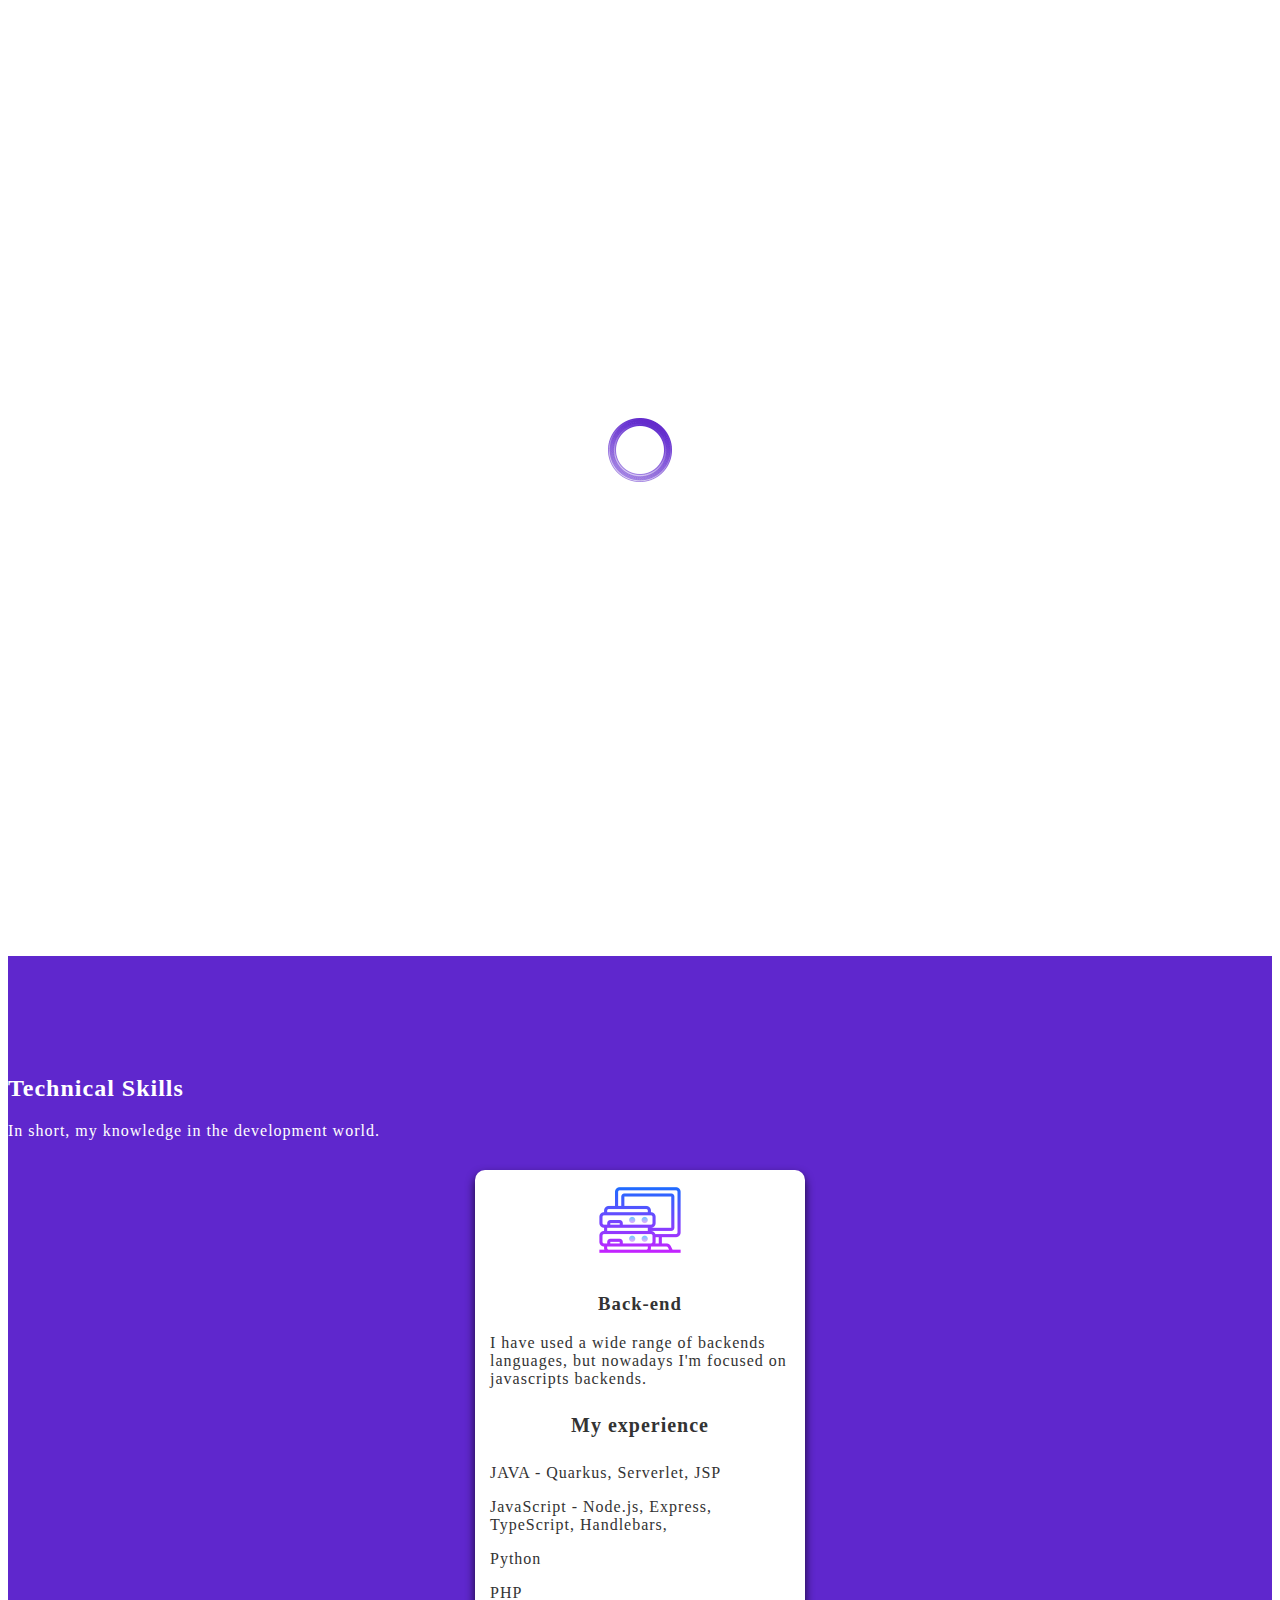
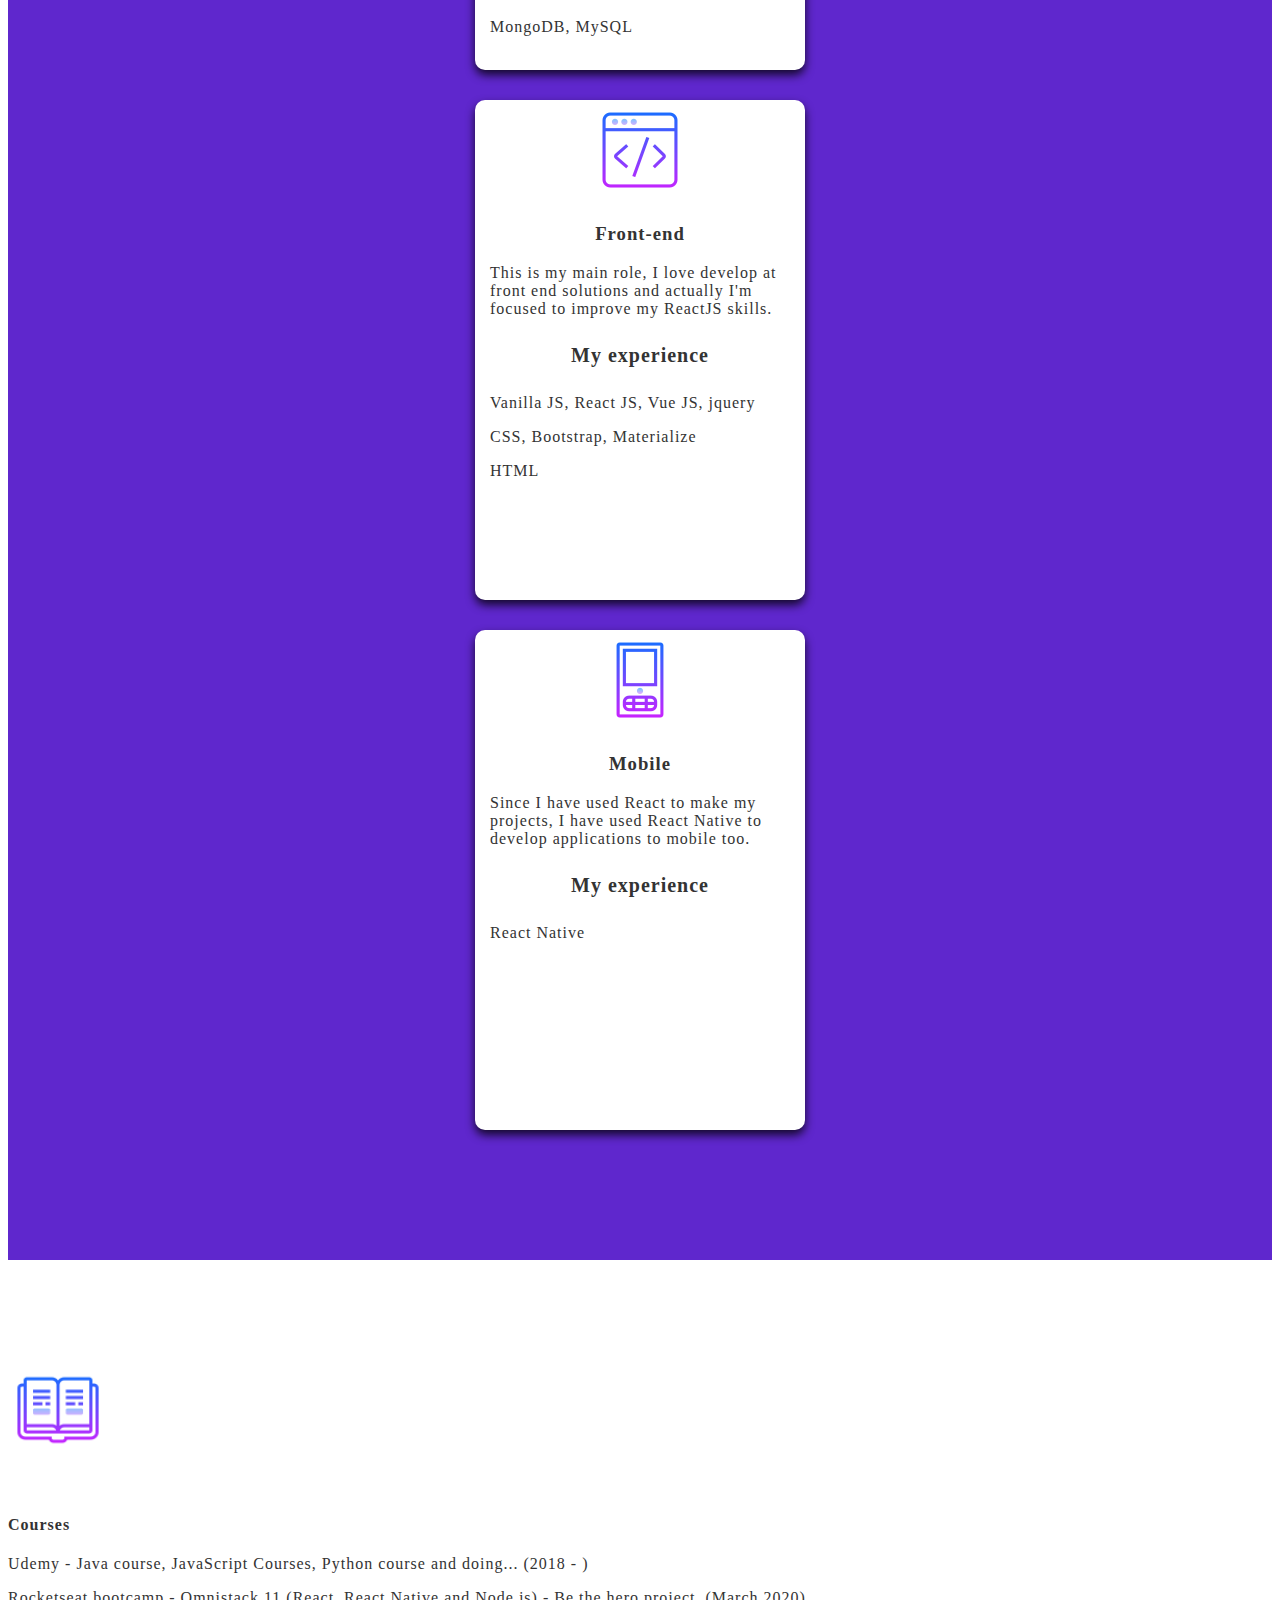
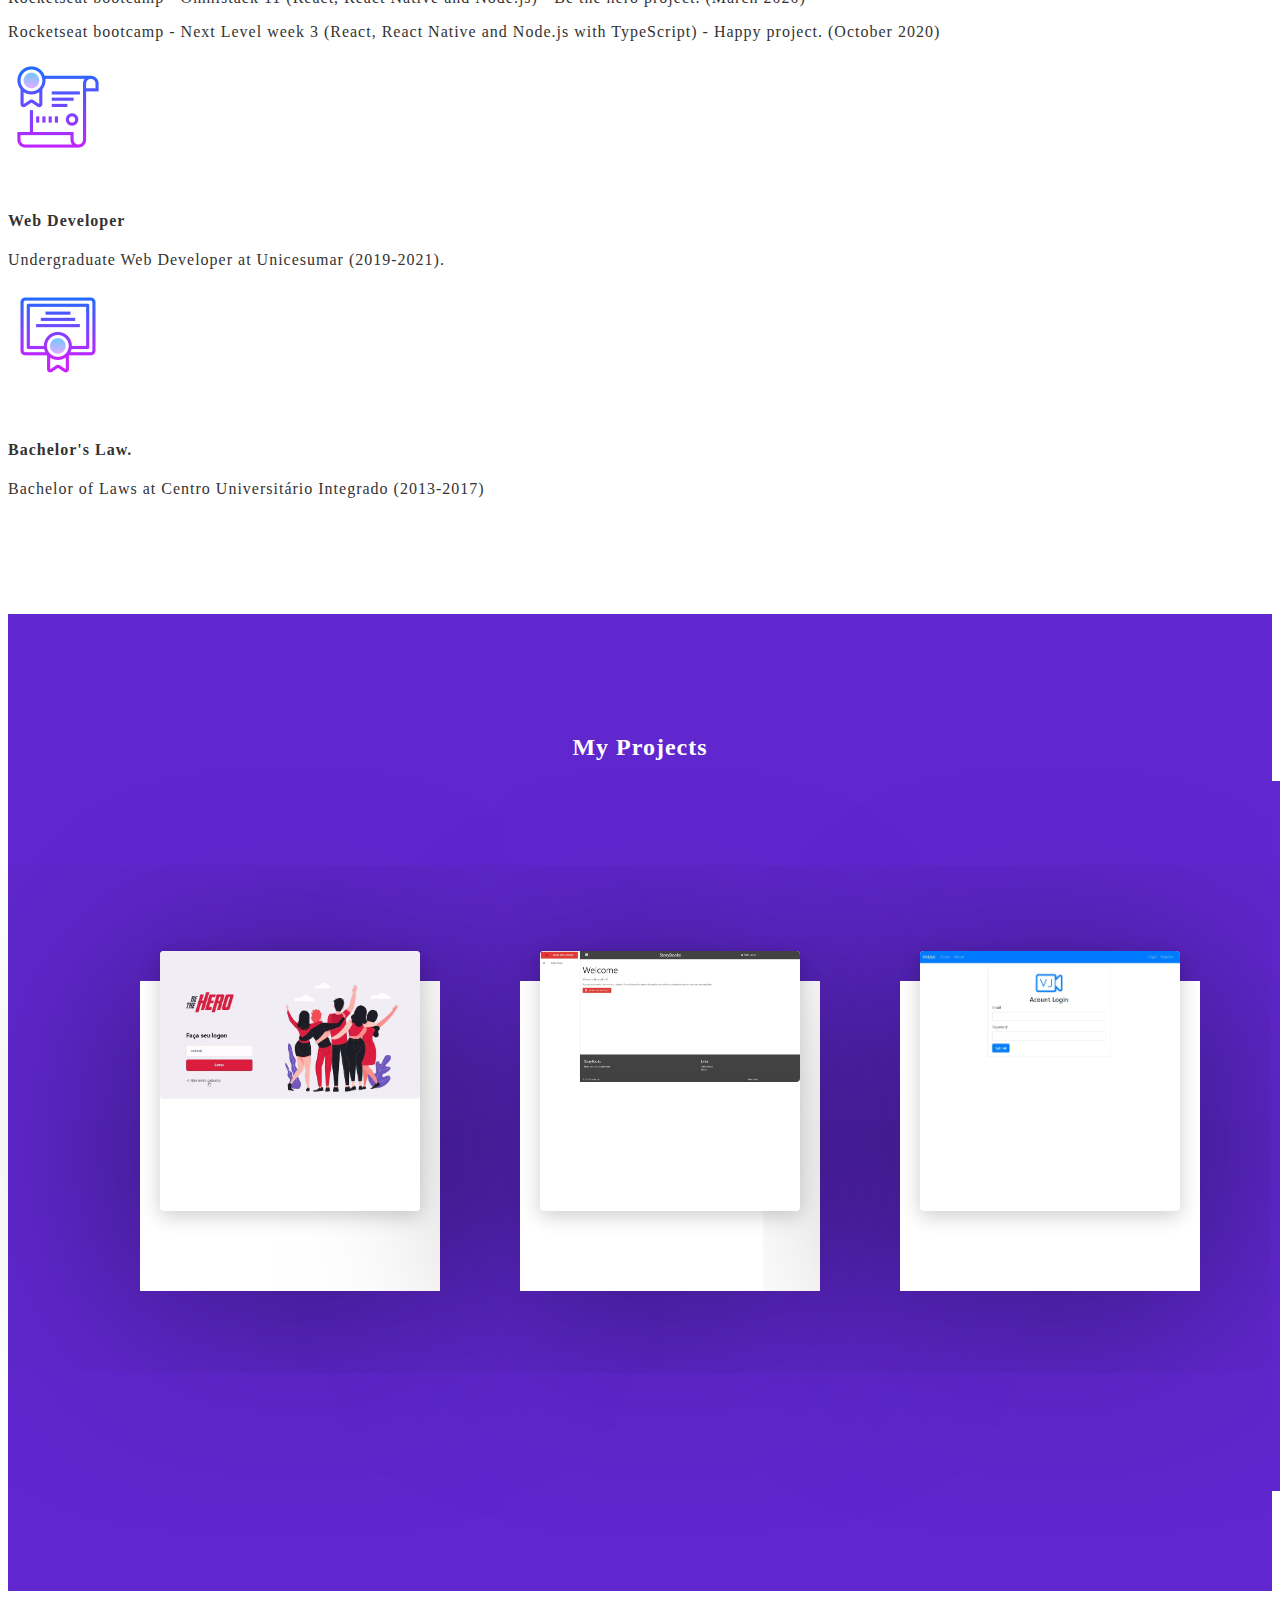
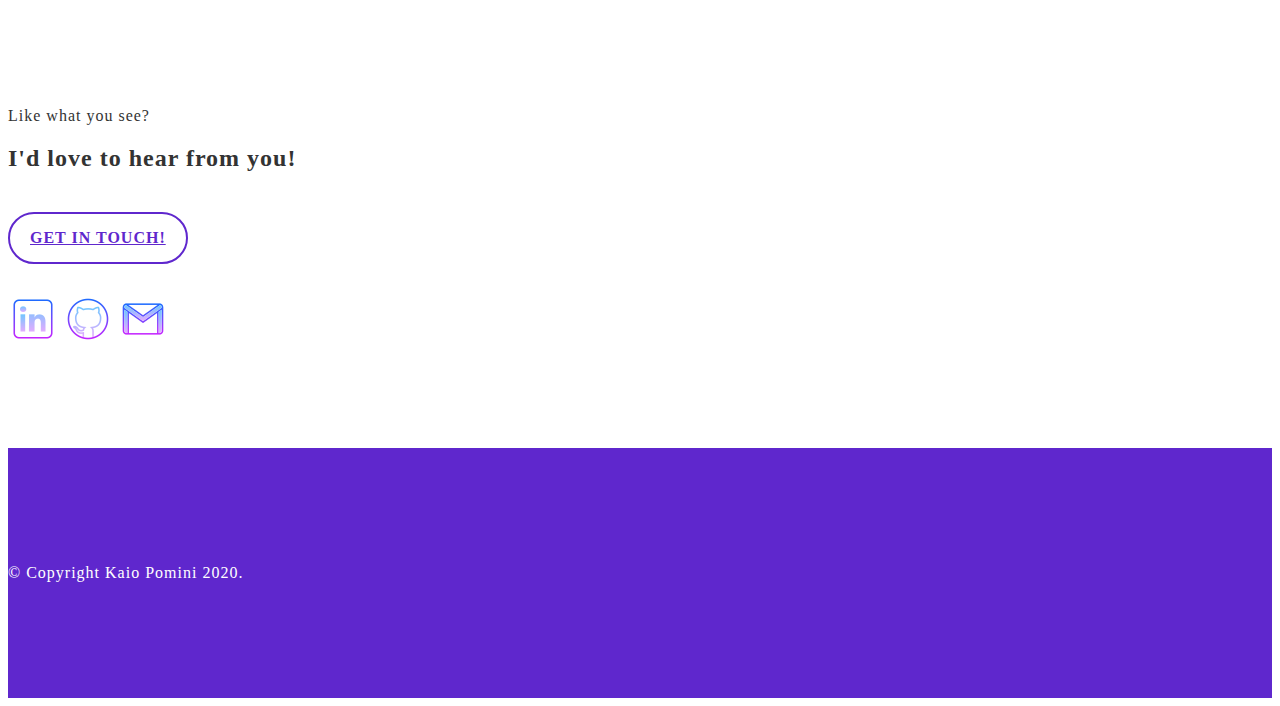
==== commit b3b66bb9: "att information" ====
--- a/index.html
+++ b/index.html
@@ -22,6 +22,11 @@
   </head>
 
   <body>
+		<div class="loader">
+			<div class="inner">
+
+			</div>
+		</div>
     <div id="slides">
       <div class="overlay"></div>
       <div class="slides-container">
@@ -97,16 +102,11 @@
           <div class="col-md-7">
             <h4>Hello! I'm Kaio. Nice to meet you.</h4>
             <p>
-              Lorem ipsum dolor sit amet consectetur adipisicing elit. Veritatis
-              saepe aliquid incidunt qui voluptatibus rem accusamus aut repellat
-              soluta. Molestiae, asperiores illum ratione quos dolorem amet
-              deserunt eaque corrupti suscipit.
+							I'm a curious guy who loves technologies.
+							I've starded programming at highschool with Pascal and Delph.
             </p>
             <p>
-              Lorem ipsum dolor sit amet consectetur adipisicing elit. Et, saepe
-              laudantium! Alias eos voluptas distinctio laborum, molestias quis
-              animi aperiam. Dolorum quibusdam ducimus voluptatibus suscipit
-              accusantium cupiditate? Debitis, animi ducimus?
+              
             </p>
           </div>
         </div>
@@ -118,7 +118,7 @@
         <div class="row">
           <div class="col-md-12 text-center">
             <h2>Technical Skills</h2>
-            <p>A representation of my proficiency in each skill</p>
+            <p>In short, my knowledge in the development world.</p>
 					</div>
 				</div>
 				<div class="row justify-content-md-center">
@@ -126,21 +126,34 @@
 						<div class="card-container">
 							<img src="img/back-end.png">
 							<h3>Back-end</h3>
-							<p>Lorem ipsum dolor sit amet consectetur adipisicing elit. Qui quis deserunt magni voluptas asperiores adipisci itaque consectetur quod! Earum ullam magni explicabo et, quis pariatur voluptate expedita similique totam corrupti?</p>
+							<p>I have used a wide range of backends languages, but nowadays I'm focused on javascripts backends.</p>
+							<h4>My experience</h4>
+							<p>JAVA - Quarkus,  Serverlet, JSP</p>
+							<p>JavaScript - Node.js, Express, TypeScript, Handlebars, </p>
+							<p>Python</p>
+							<p>PHP</p>
+							<p>MongoDB, MySQL</p>
 						</div>
 					</div>
 					<div class="col-lg-4 flex-center">
 						<div class="card-container">
 							<img src="img/front-end.png">
 							<h3>Front-end</h3>
-							<p>Lorem ipsum dolor sit amet consectetur adipisicing elit. Qui quis deserunt magni voluptas asperiores adipisci itaque consectetur quod! Earum ullam magni explicabo et, quis pariatur voluptate expedita similique totam corrupti?</p>
+							<p>This is my main role, I love develop at front end solutions and actually I'm focused to improve my ReactJS skills.</p>
+							<h4>My experience</h4>
+							<p>Vanilla JS, React JS, Vue JS, jquery</p>
+							<p>CSS, Bootstrap, Materialize</p>
+							<p>HTML</p>
+							
 						</div>
 					</div>
 					<div class="col-lg-4 flex-center">
 						<div class="card-container">
 							<img src="img/mobile.png">
 							<h3>Mobile</h3>
-							<p>Lorem ipsum dolor sit amet consectetur adipisicing elit. Qui quis deserunt magni voluptas asperiores adipisci itaque consectetur quod! Earum ullam magni explicabo et, quis pariatur voluptate expedita similique totam corrupti?</p>
+							<p>Since I have used React to make my projects, I have used React Native to develop applications to mobile too.</p>
+							<h4>My experience</h4>
+							<p>React Native</p>
 						</div>
 					</div>
 				</div>
@@ -176,10 +189,13 @@
 					<div class="col-md-9">
 						<h4>Courses</h4>
 						<p>
-							Lorem ipsum dolor sit amet consectetur adipisicing elit. Veritatis
-							saepe aliquid incidunt qui voluptatibus rem accusamus aut repellat
-							soluta. Molestiae, asperiores illum ratione quos dolorem amet
-							deserunt eaque corrupti suscipit.
+							Udemy - Java course, JavaScript Courses, Python course and doing... (2018 - )
+						</p>
+						<p>
+							Rocketseat bootcamp - Omnistack 11 (React, React Native and Node.js) - Be the hero project. (March 2020)
+						</p>
+						<p>
+							Rocketseat bootcamp - Next Level week 3 (React, React Native and Node.js with TypeScript) - Happy project. (October 2020)
 						</p>
 					</div>
 
@@ -189,10 +205,7 @@
 						<div class="col-md-9">
 							<h4>Web Developer</h4>
 							<p>
-								Lorem ipsum dolor sit amet consectetur adipisicing elit. Veritatis
-								saepe aliquid incidunt qui voluptatibus rem accusamus aut repellat
-								soluta. Molestiae, asperiores illum ratione quos dolorem amet
-								deserunt eaque corrupti suscipit.
+								Undergraduate Web Developer at Unicesumar (2019-2021).
 							</p>
 						</div>
 						
@@ -203,16 +216,13 @@
           <div class="col-md-9">
             <h4>Bachelor's Law.</h4>
             <p>
-              Lorem ipsum dolor sit amet consectetur adipisicing elit. Veritatis
-              saepe aliquid incidunt qui voluptatibus rem accusamus aut repellat
-              soluta. Molestiae, asperiores illum ratione quos dolorem amet
-              deserunt eaque corrupti suscipit.
+              Bachelor of Laws at Centro Universitário Integrado (2013-2017)
             </p>
 					</div>
 					
 				</div>
 				
-				<div class="row">
+				<!-- <div class="row">
           <div class="col-md-3">
             <img src="img/icons/icons8-ficheiro-binário-100.png" alt="course" class="course-image" />
           </div>
@@ -225,7 +235,7 @@
               deserunt eaque corrupti suscipit.
             </p>
             
-					</div>
+					</div> -->
 					
         </div>
       </div>
@@ -234,102 +244,48 @@
 		<div id="projects" class="preview-projects-section section">
 			<h2>My Projects</h2>
 			<div class="card-projects-container">
+
 				<div class="card-projects">
 					
 					<div class="img-box">
-						<img src="img/dev-img.jpg">
+						<img src="img/be-the-hero-web.JPG">
 					</div>
 					<div class="content">
-						<h2>My first site</h2>
-						<p>Node.js, express, handlebars, css, html, mongodb, javascript</p>
-						<a href="" class="button git">GIT</a>
-						<a href="" class="button preview">Preview</a>
+						<h2>Be the hero</h2>
+						<p>Technologies</p>
+						<p>Node.js, Expo, Express, ExpressJs, Axios, Cors, Eslint, Jest</p>
+						<a href="https://github.com/kaiopomini/be-the-hero-project" target="_blank" class="button git">GIT</a>
+						<a href="https://github.com/kaiopomini/be-the-hero-project" target="_blank" class="button preview">Preview</a>
 					</div>
 				</div>
 
 				<div class="card-projects">
 					<div class="img-box">
-						<img src="img/dev2-img.jpg">
+						<img src="img/storybrooks.jpg">
 					</div>
 					<div class="content">
-						<h2>My second project site</h2>
-						<p>Node.js, express, handlebars, css, html, mongodb, javascript, bootstrap</p>
-						<a href="" class="button git">GIT</a>
-						<a href="" class="button preview">Preview</a>
+						<h2>Storybrooks</h2>
+						<p>Technologies</p>
+						<p>Node.js, Express, Handlebars, MongoDB, Passport, Google OAuth</p>
+						<a href="https://github.com/kaiopomini/storybooks" class="button git" target="_blank">GIT</a>
+						<a href="https://pacific-springs-42447.herokuapp.com/" class="button preview" target="_blank">Preview</a>
 					</div>
 				</div>
 
 				<div class="card-projects">
 					<div class="img-box">
-						<img src="img/dev3-img.jpg">
+						<img src="img/vidJot.jpg">
 					</div>
 					<div class="content">
-						<h2>More Projects</h2>
-						<p>Node.js, express, handlebars, css, html</p>
-						<a href="" class="button git">GIT</a>
-						<a href="" class="button preview">Preview</a>
-					</div>
-				</div>
-
-				<div class="card-projects">
-					<div class="img-box">
-						<img src="img/dev2-img.jpg">
-					</div>
-					<div class="content">
-						<h2>My second project site</h2>
-						<p>Node.js, express, handlebars, css, html, mongodb, javascript, bootstrap</p>
-						<a href="" class="button git">GIT</a>
-						<a href="" class="button preview">Preview</a>
-					</div>
-				</div>
-
-				<div class="card-projects">
-					<div class="img-box">
-						<img src="img/dev2-img.jpg">
-					</div>
-					<div class="content">
-						<h2>My second project site</h2>
-						<p>Node.js, express, handlebars, css, html, mongodb, javascript, bootstrap</p>
-						<a href="" class="button git">GIT</a>
-						<a href="" class="button preview">Preview</a>
-					</div>
-				</div>
-
-				<div class="card-projects">
-					<div class="img-box">
-						<img src="img/dev2-img.jpg">
-					</div>
-					<div class="content">
-						<h2>My second project site</h2>
-						<p>Node.js, express, handlebars, css, html, mongodb, javascript, bootstrap</p>
-						<a href="" class="button git">GIT</a>
-						<a href="" class="button preview">Preview</a>
-					</div>
-				</div>
-
-				<div class="card-projects">
-					<div class="img-box">
-						<img src="img/dev2-img.jpg">
-					</div>
-					<div class="content">
-						<h2>My second project site</h2>
-						<p>Node.js, express, handlebars, css, html, mongodb, javascript, bootstrap</p>
-						<a href="" class="button git">GIT</a>
-						<a href="" class="button preview">Preview</a>
-					</div>
-				</div>
-
-				<div class="card-projects">
-					<div class="img-box">
-						<img src="img/dev2-img.jpg">
-					</div>
-					<div class="content">
-						<h2>My second project site</h2>
-						<p>Node.js, express, handlebars, css, html, mongodb, javascript, bootstrap</p>
-						<a href="" class="button git">GIT</a>
-						<a href="" class="button preview">Preview</a>
-					</div>
-				</div>
+						<h2>VidJot</h2>
+						<p>Technologies</p>
+						<p><p>Node.js, Express, Handlebars, MongoDB, Passport, Bcryptjs</p>
+						<a href="https://github.com/kaiopomini/vidjot" class="button git" target="_blank">GIT</a>
+						<a href="https://frozen-headland-45270.herokuapp.com/" class="button preview" target="_blank">Preview</a>
+					</div>
+				</div>
+
+				
 
 			</div>
 		</div>
@@ -356,7 +312,6 @@
 
 
 
-    <script src="js/owl.carousel.min.js"></script>
     <script src="js/typed.min.js"></script>
     <script src="js/jquery.superslides.min.js"></script>
     <script
--- a/css/style.css
+++ b/css/style.css
@@ -149,6 +149,10 @@
 }
 .card-container h3 {
     text-align: center;
+}
+.card-container h4 {
+    text-align: center;
+    font-size: 20px;
 }
 
 /* contact */
@@ -264,15 +268,17 @@
     display: inline-block;
     border: 2px solid #5f27cd;
     border-radius: 30px;
+    width: 80px;
+    height: 40px;
     transition: 0.5s;
     
 }
 .card-projects-container .card-projects .content .button.preview{
-    right: 25%;
+    right: 20%;
 
 }
 .card-projects-container .card-projects .content .button.git{
-    left: 25%;
+    left: 20%;
 }
 .card-projects-container .card-projects .content .button:hover {
     text-decoration: none;
@@ -329,4 +335,21 @@
     position: fixed;
     top: 0;
 
+}
+
+/* loader */
+.loader {
+    width: 100%;
+    height: 100%;
+    background-color: #fff;
+    position: fixed;
+    top: 0;
+    left: 0;
+    z-index: 1000;
+
+}
+.loader .inner {
+    width: 100%;
+    height: 100%;
+    background: url(../img/loader.gif) center center no-repeat;
 }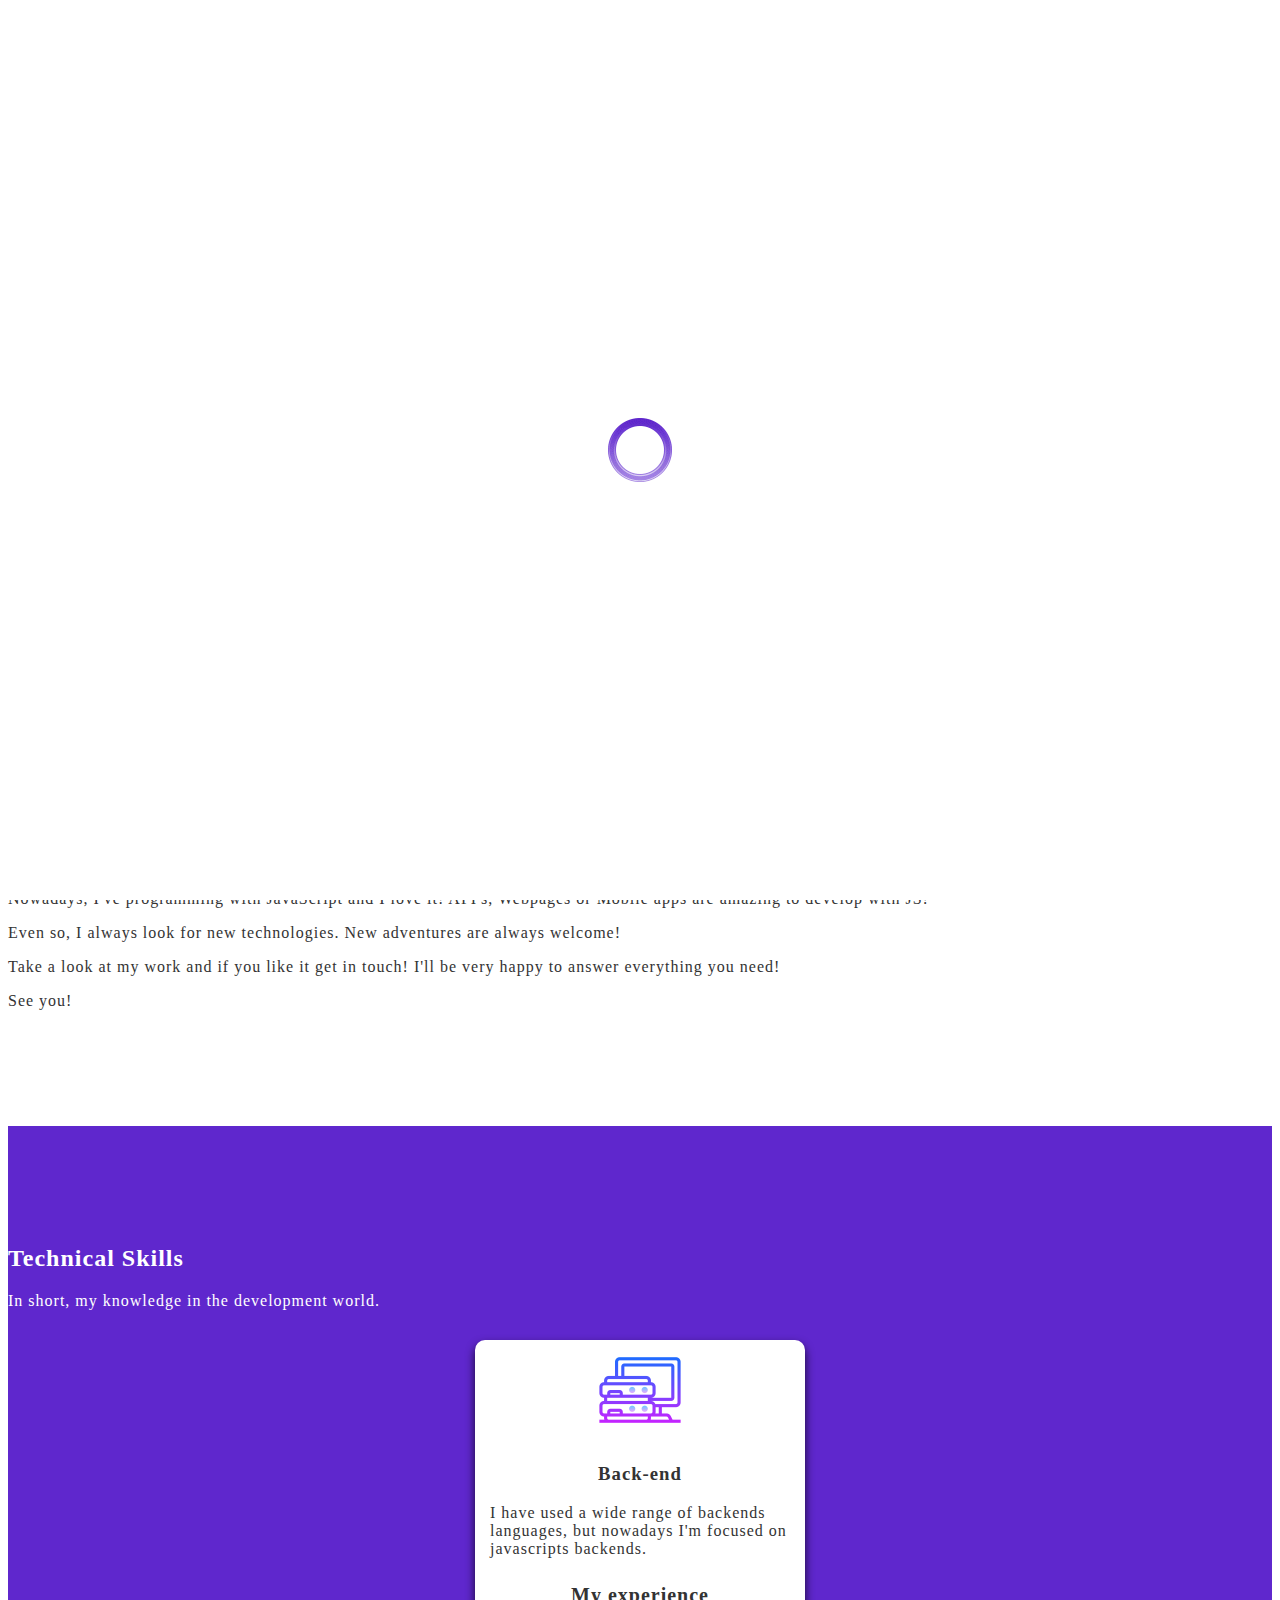
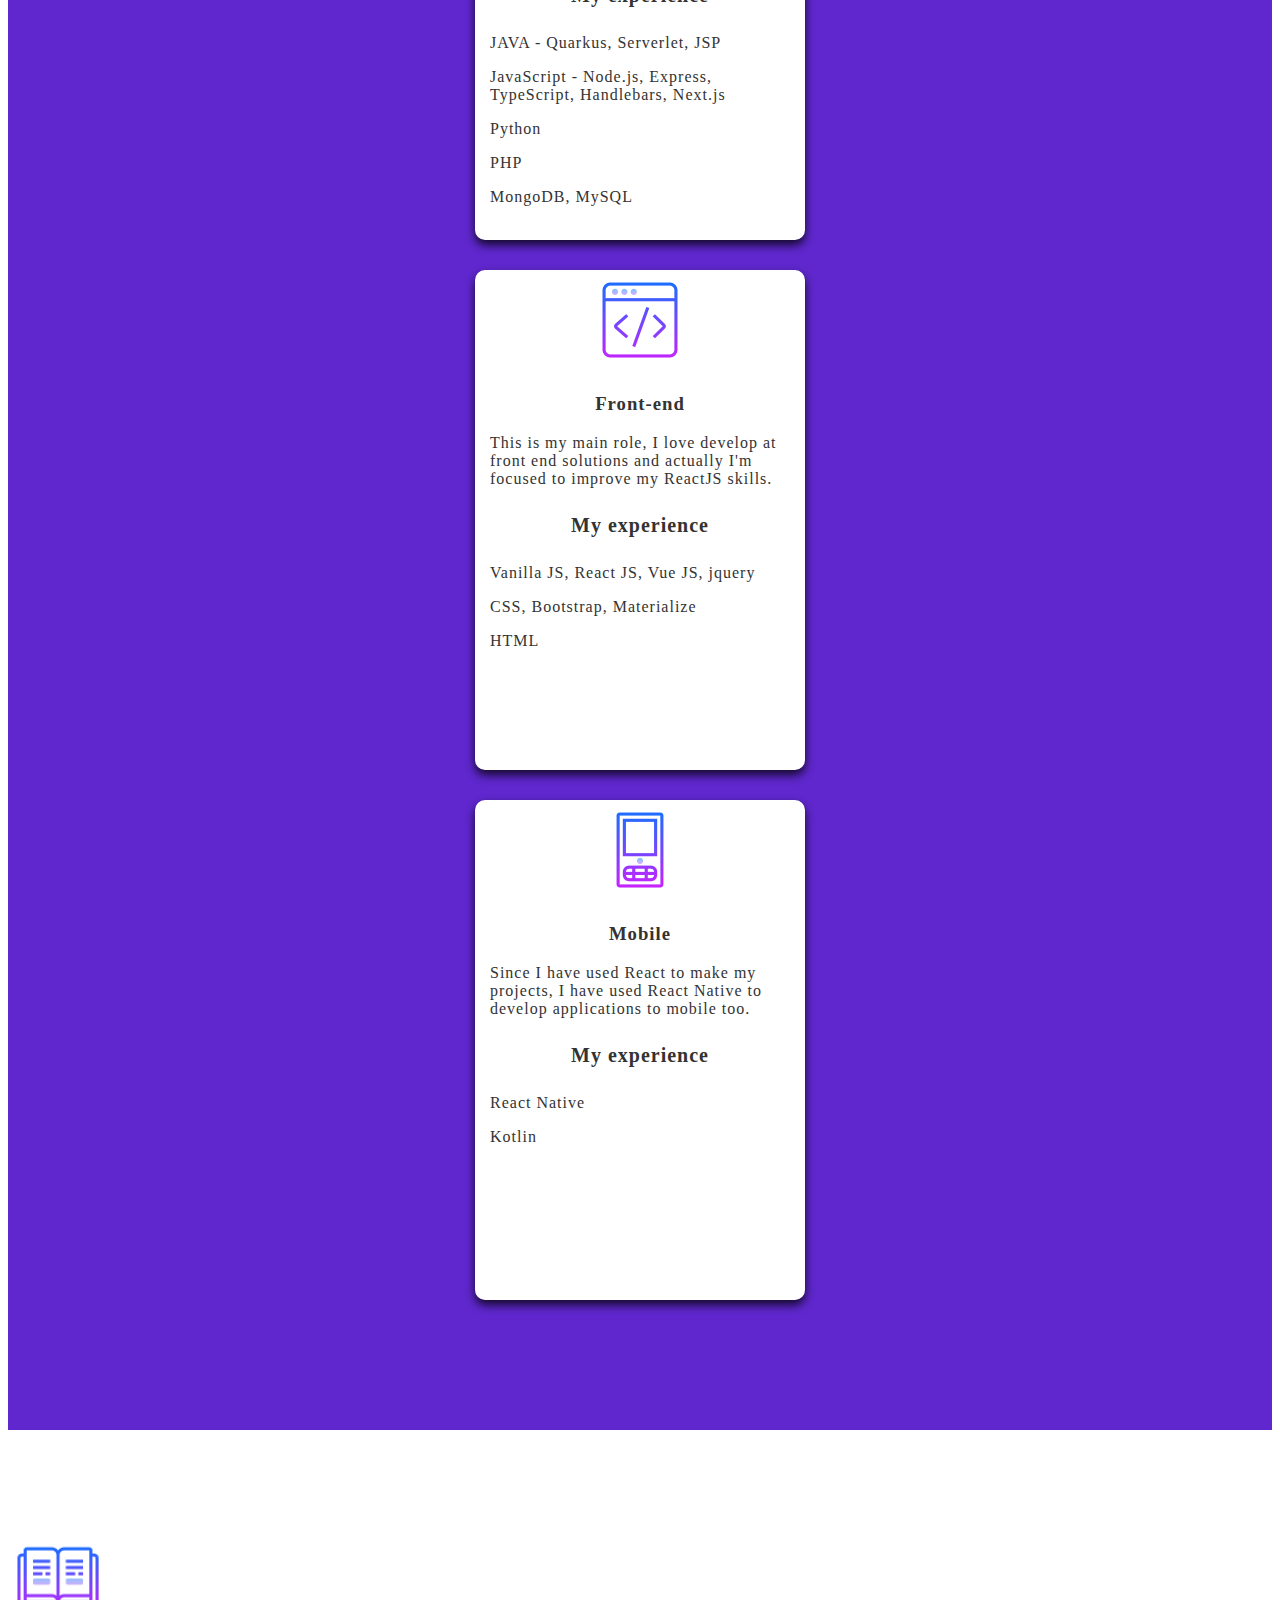
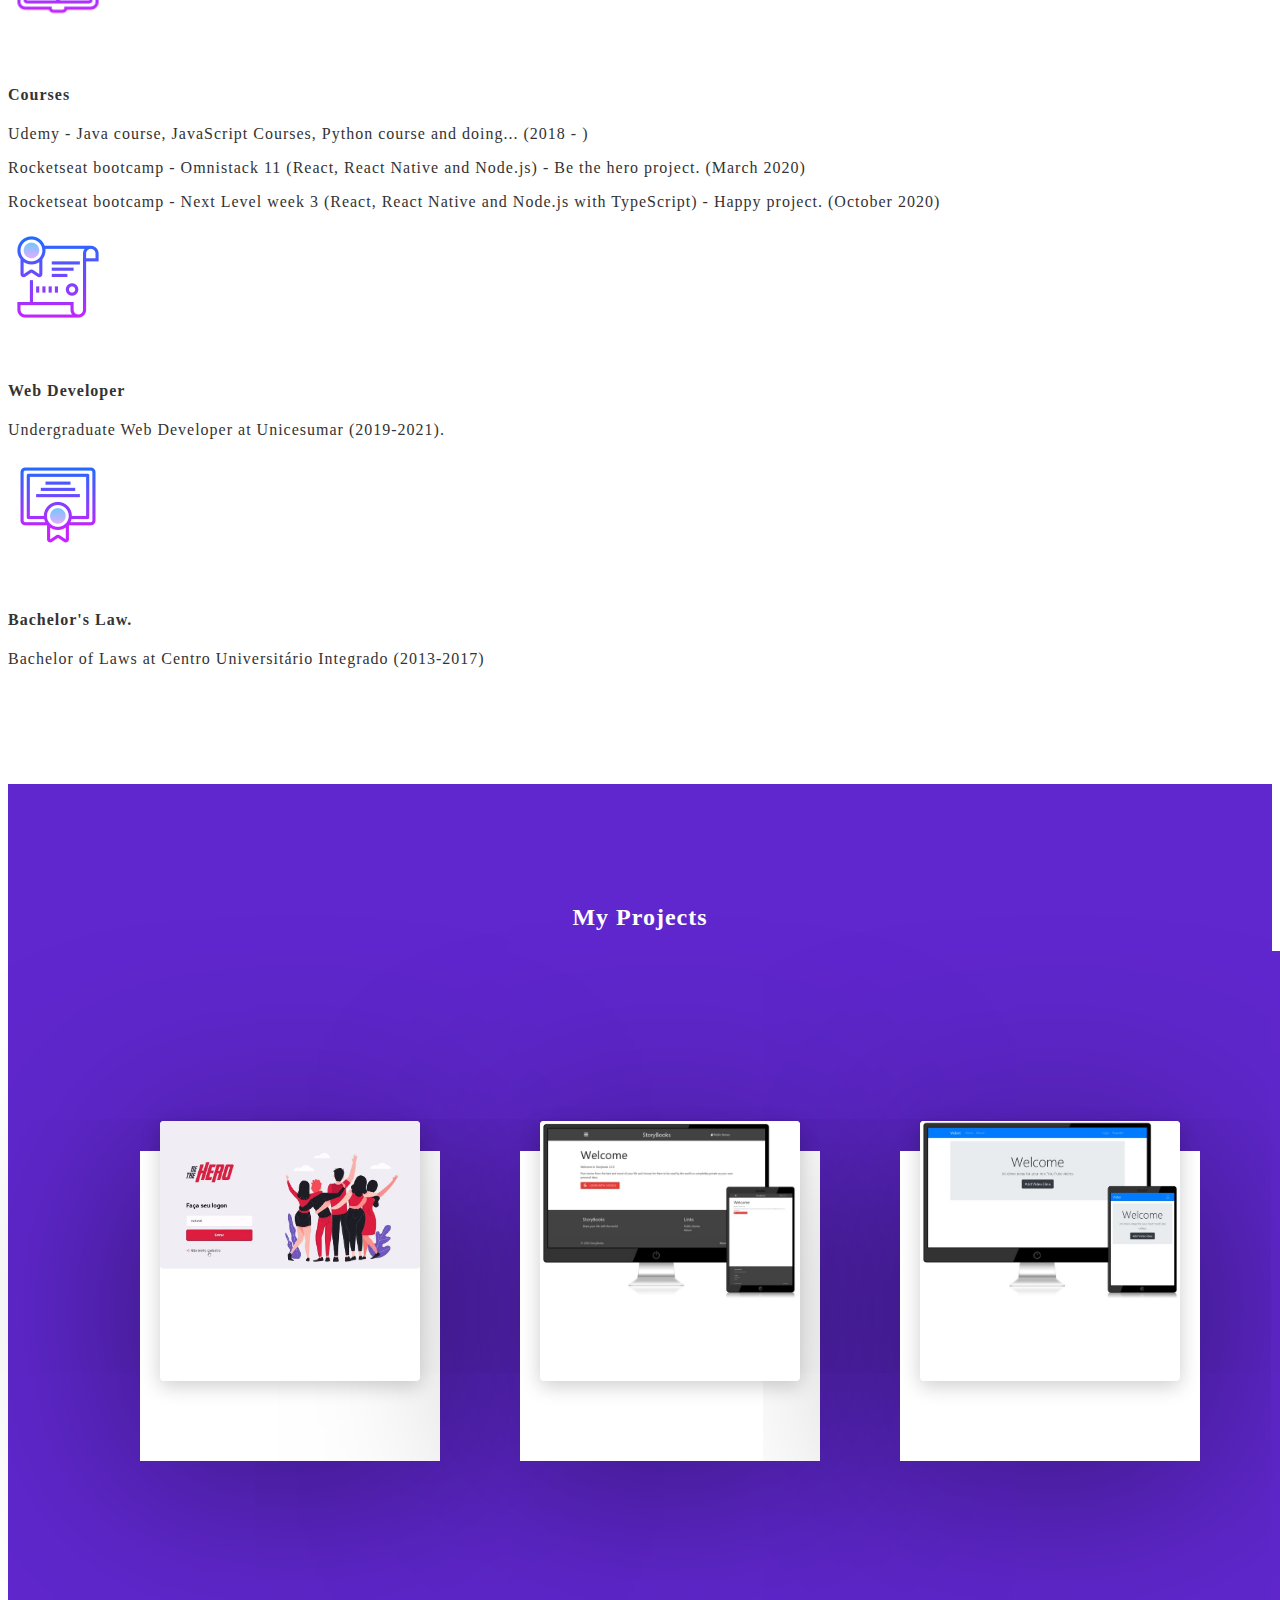
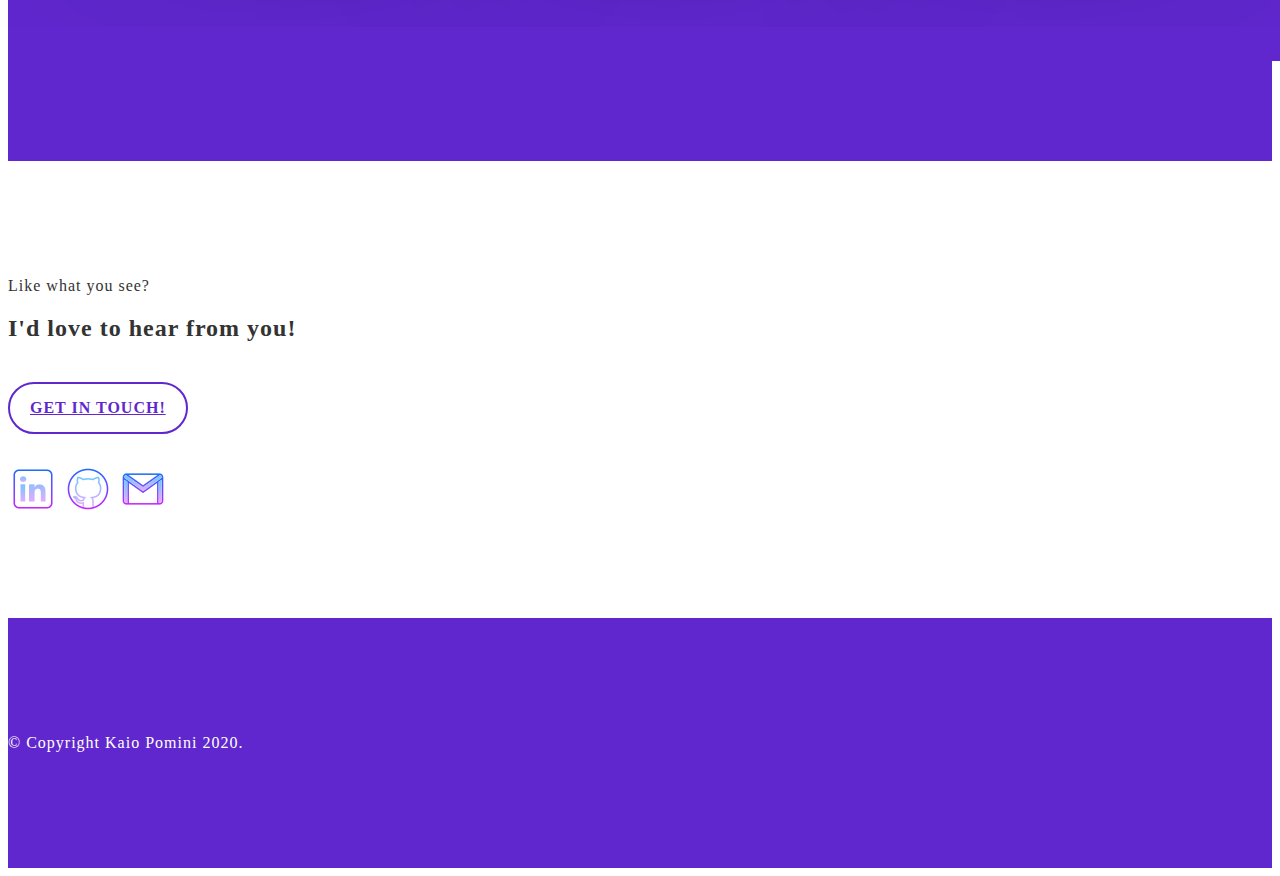
==== commit 432d0da3: "att" ====
--- a/index.html
+++ b/index.html
@@ -6,7 +6,6 @@
     <title>Kaio Pomini Portfolio</title>
 
     <link rel="stylesheet" href="css/superslides.css" />
-    <link rel="stylesheet" href="css/owl.carousel.min.css" />
     <link
       rel="stylesheet"
       href="https://cdn.jsdelivr.net/npm/bootstrap@4.5.3/dist/css/bootstrap.min.css"
@@ -102,12 +101,23 @@
           <div class="col-md-7">
             <h4>Hello! I'm Kaio. Nice to meet you.</h4>
             <p>
-							I'm a curious guy who loves technologies.
-							I've starded programming at highschool with Pascal and Delph.
+							I'm a curious guy who loves technologies. 
             </p>
             <p>
-              
-            </p>
+              I've starded programming at highschool with Pascal, Delphi and Java.
+						</p>
+						<p>
+              Nowadays, I've programming with JavaScript and I love it! API's, Webpages or Mobile apps are amazing to develop with JS!
+						</p>
+						<p>
+							Even so, I always look for new technologies. New adventures are always welcome! 
+						</p>
+						<p>
+							Take a look at my work and if you like it get in touch! I'll be very happy to answer everything you need!
+						</p>
+						<p>
+							See you!
+						</p>
           </div>
         </div>
       </div>
@@ -128,8 +138,8 @@
 							<h3>Back-end</h3>
 							<p>I have used a wide range of backends languages, but nowadays I'm focused on javascripts backends.</p>
 							<h4>My experience</h4>
-							<p>JAVA - Quarkus,  Serverlet, JSP</p>
-							<p>JavaScript - Node.js, Express, TypeScript, Handlebars, </p>
+							<p>JAVA - Quarkus, Serverlet, JSP</p>
+							<p>JavaScript - Node.js, Express, TypeScript, Handlebars, Next.js</p>
 							<p>Python</p>
 							<p>PHP</p>
 							<p>MongoDB, MySQL</p>
@@ -154,28 +164,12 @@
 							<p>Since I have used React to make my projects, I have used React Native to develop applications to mobile too.</p>
 							<h4>My experience</h4>
 							<p>React Native</p>
-						</div>
-					</div>
-				</div>
-					
-
-          <!-- <div class="owl-carousel owl-theme">
-            <div class="item"><h4>1</h4></div>
-            <div class="item"><h4>2</h4></div>
-            <div class="item"><h4>3</h4></div>
-            <div class="item"><h4>4</h4></div>
-            <div class="item"><h4>5</h4></div>
-            <div class="item"><h4>6</h4></div>
-            <div class="item"><h4>7</h4></div>
-            <div class="item"><h4>8</h4></div>
-            <div class="item"><h4>9</h4></div>
-            <div class="item"><h4>10</h4></div>
-            <div class="item"><h4>11</h4></div>
-            <div class="item"><h4>12</h4></div>
-					</div> -->
-					
-
-        
+							<p>Kotlin</p>
+						</div>
+					</div>
+				</div>
+					
+            
       </div>
 		</div>
 
@@ -222,20 +216,7 @@
 					
 				</div>
 				
-				<!-- <div class="row">
-          <div class="col-md-3">
-            <img src="img/icons/icons8-ficheiro-binário-100.png" alt="course" class="course-image" />
-          </div>
-          <div class="col-md-9">
-            <h4>IT technologies</h4>
-            <p>
-              Lorem ipsum dolor sit amet consectetur adipisicing elit. Veritatis
-              saepe aliquid incidunt qui voluptatibus rem accusamus aut repellat
-              soluta. Molestiae, asperiores illum ratione quos dolorem amet
-              deserunt eaque corrupti suscipit.
-            </p>
-            
-					</div> -->
+
 					
         </div>
       </div>
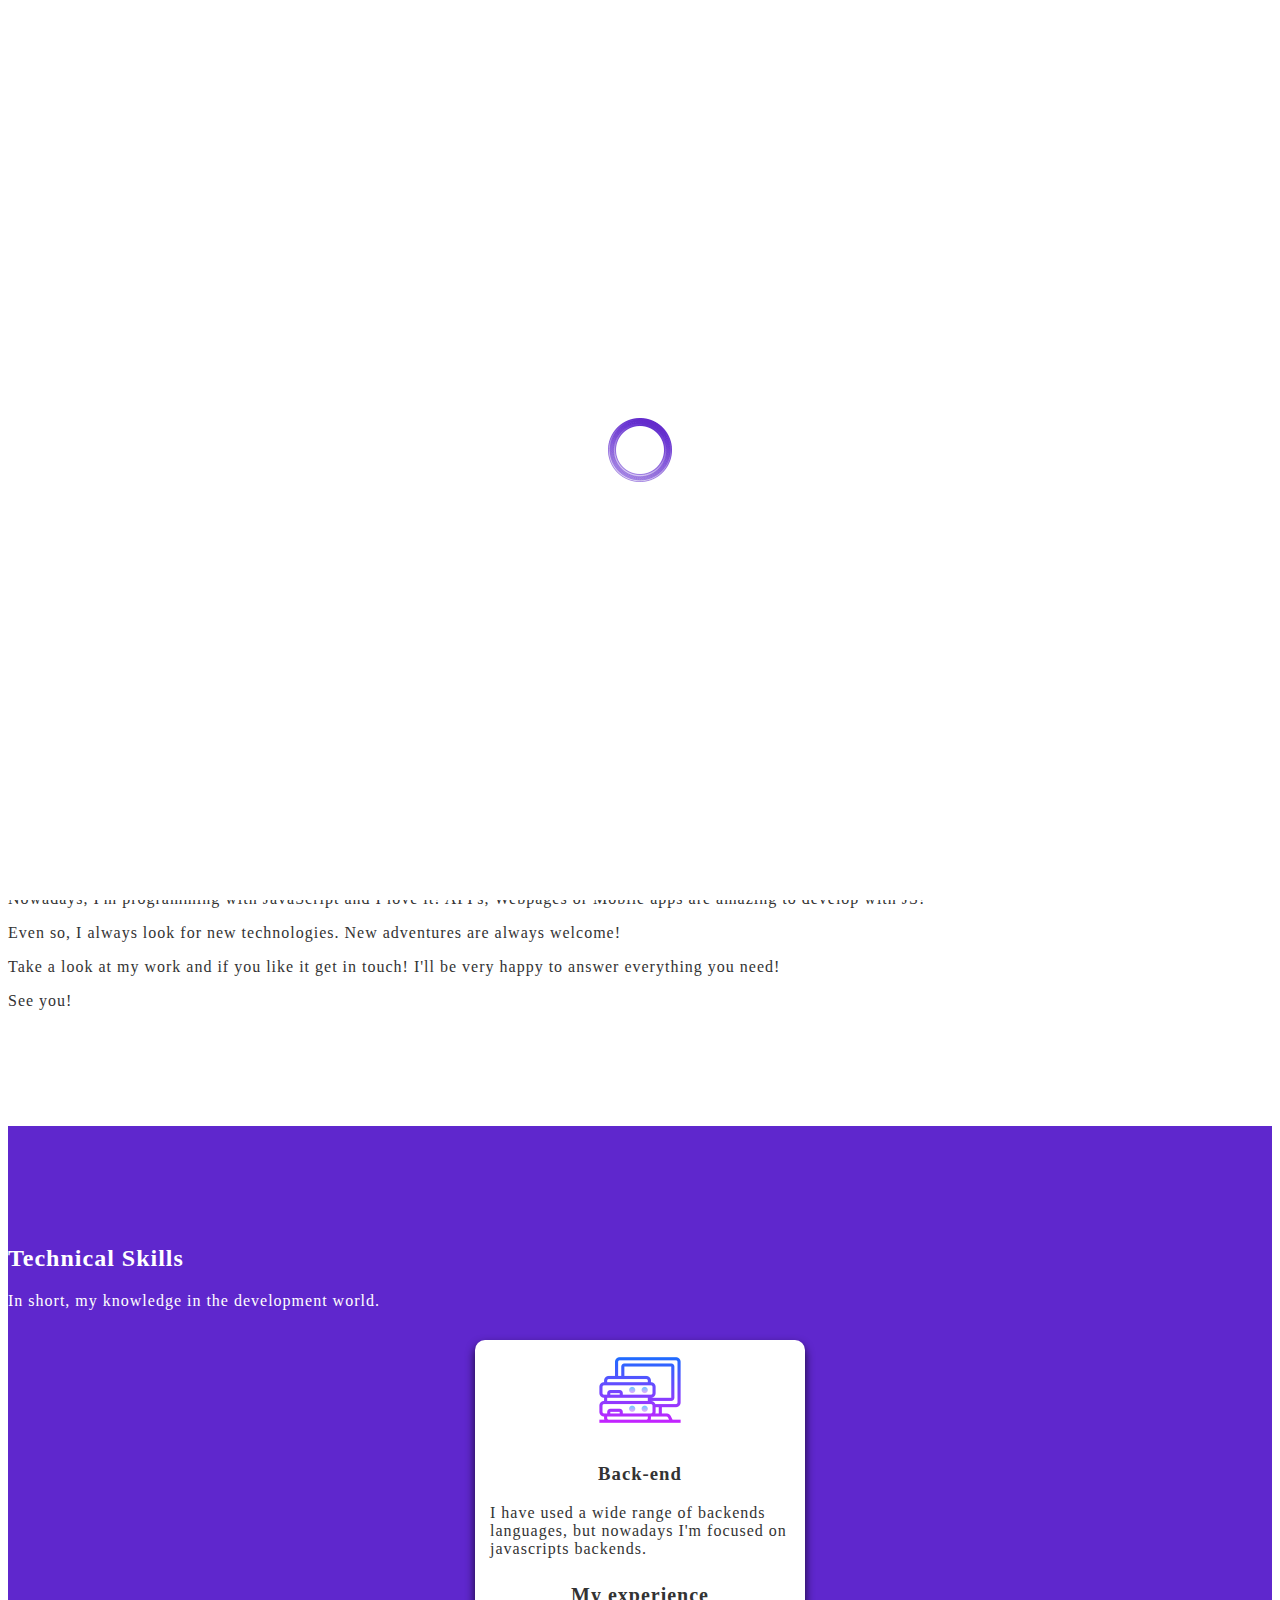
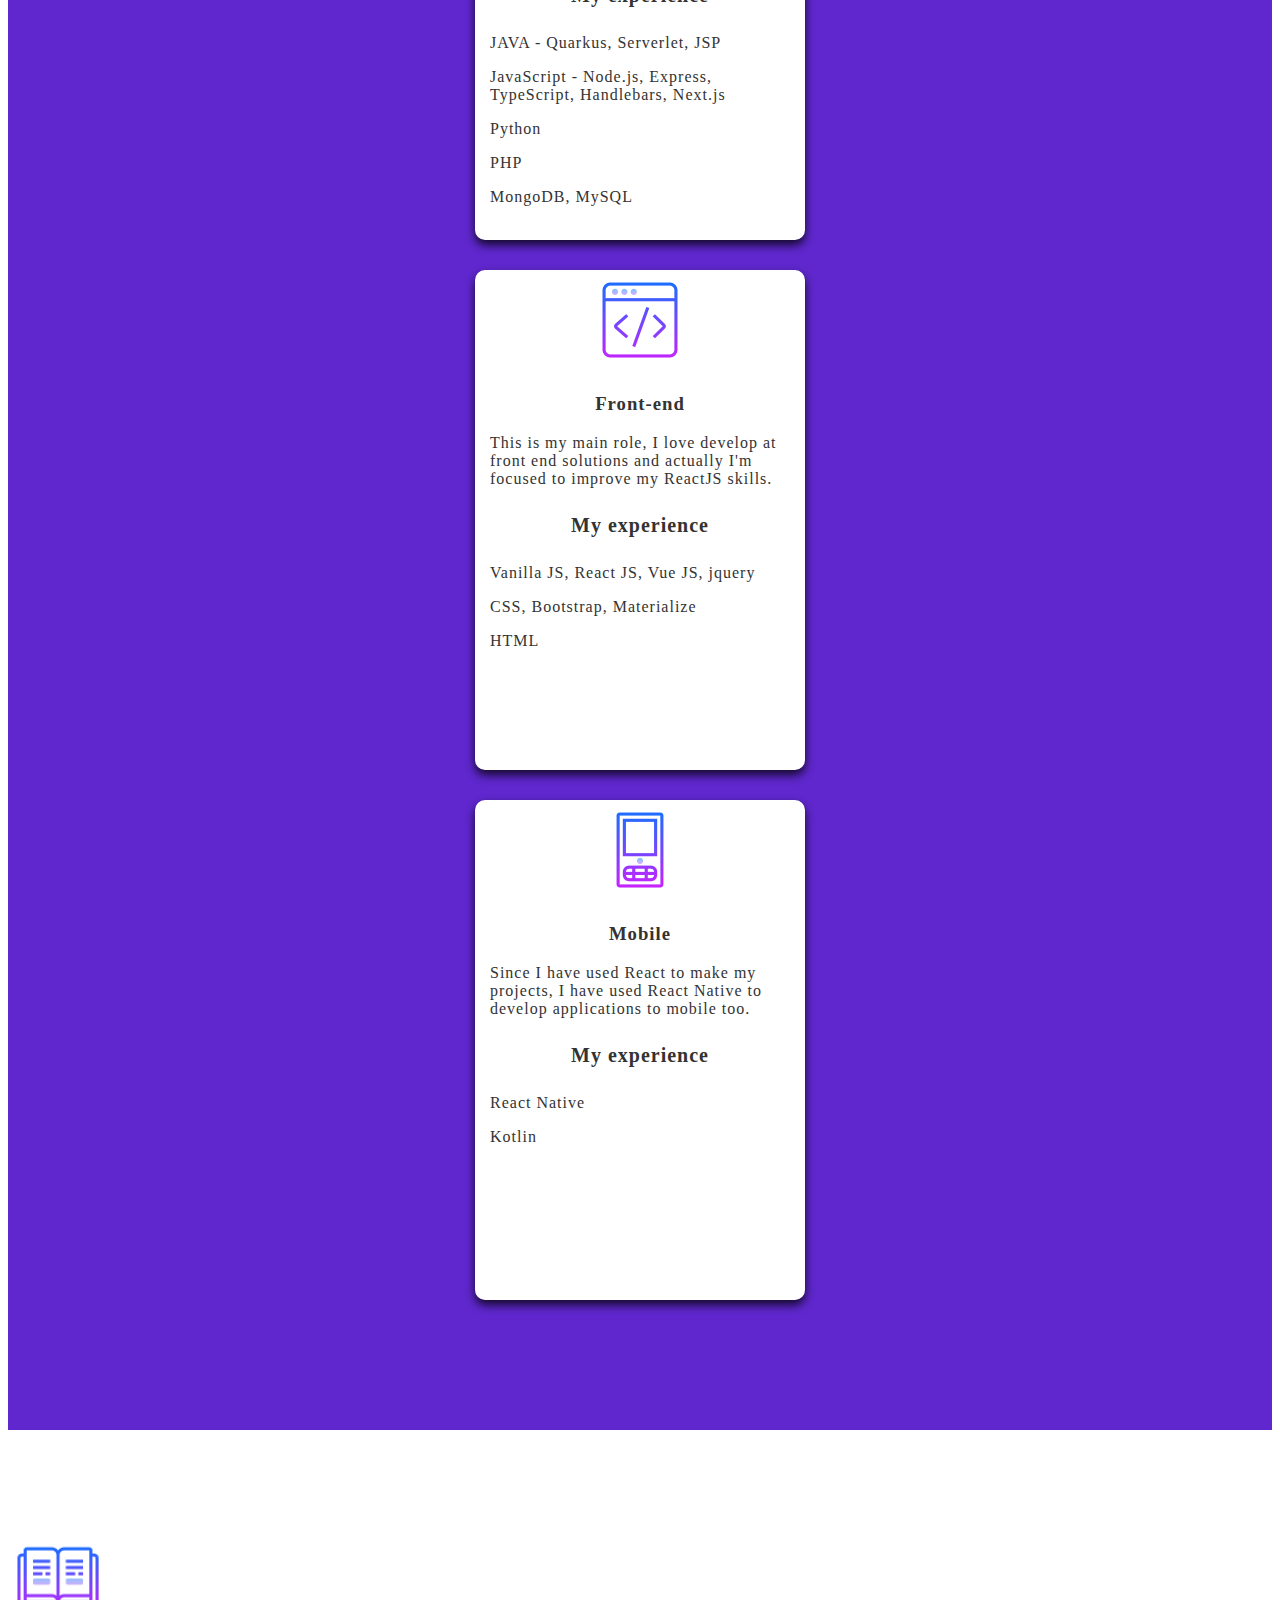
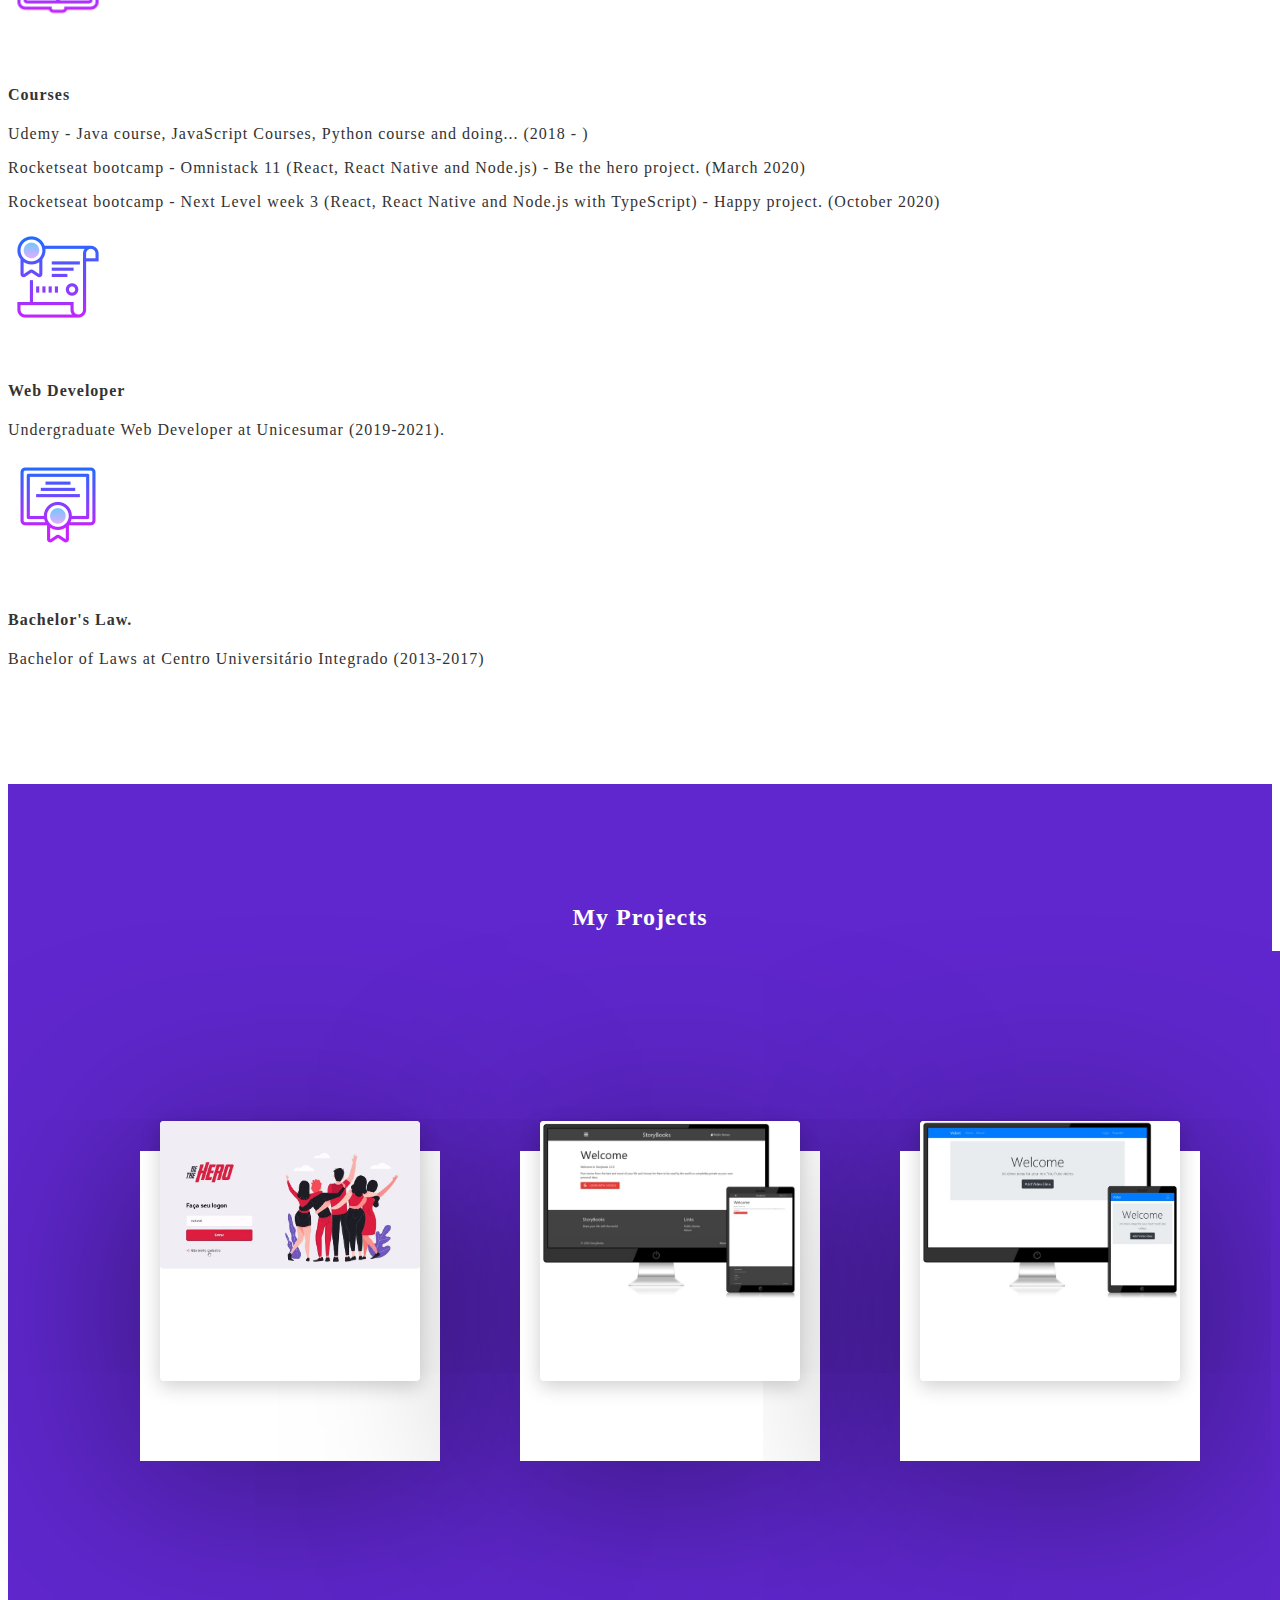
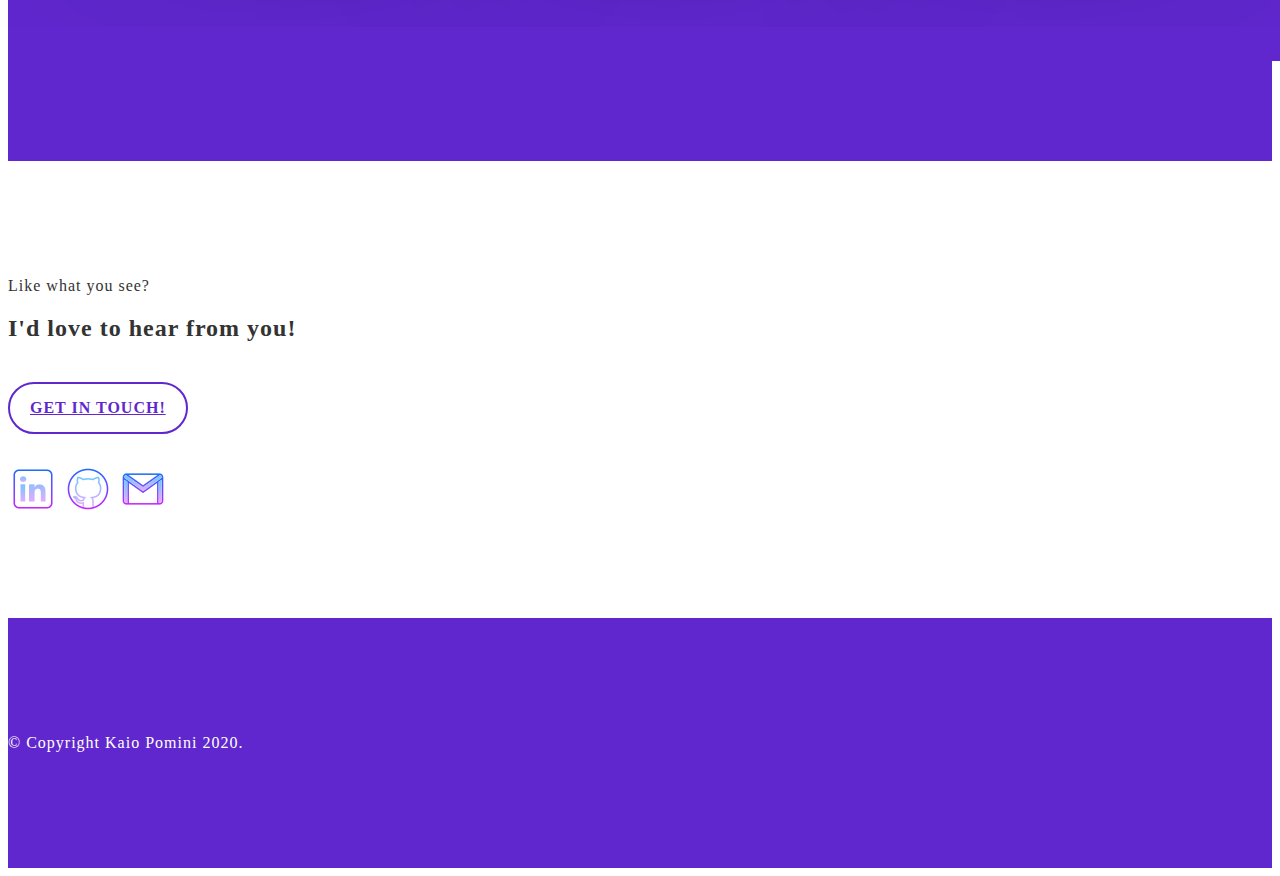
==== commit 9227fbd1: "english fixes" ====
--- a/index.html
+++ b/index.html
@@ -104,10 +104,10 @@
 							I'm a curious guy who loves technologies. 
             </p>
             <p>
-              I've starded programming at highschool with Pascal, Delphi and Java.
-						</p>
-						<p>
-              Nowadays, I've programming with JavaScript and I love it! API's, Webpages or Mobile apps are amazing to develop with JS!
+              I've started programming at highschool with Pascal, Delphi and Java.
+						</p>
+						<p>
+              Nowadays, I'm programming with JavaScript and I love it! API's, Webpages or Mobile apps are amazing to develop with JS!
 						</p>
 						<p>
 							Even so, I always look for new technologies. New adventures are always welcome! 
